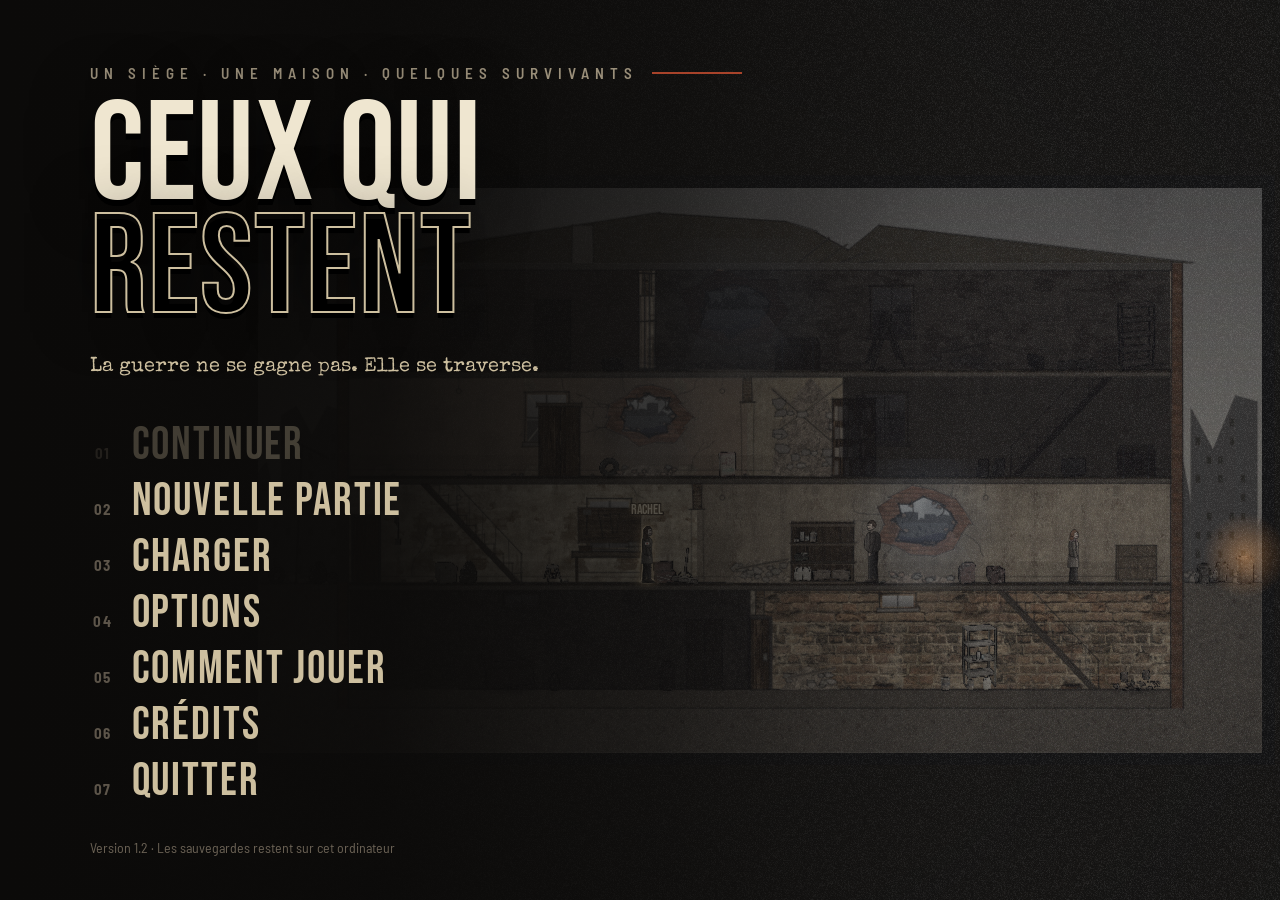
==== index.html @ bd9d1f11 "Écran « Préparer l'expédition » : sac par glisser-déposer et ce que l'on sait du lieu Après le choix" ====
<!DOCTYPE html>
<html lang="fr">
<head>
<meta charset="UTF-8">
<meta name="viewport" content="width=device-width, initial-scale=1.0">
<title>Ceux Qui Restent</title>
<link rel="icon" href="assets/icon.svg" type="image/svg+xml">
<link rel="preconnect" href="https://fonts.googleapis.com">
<link rel="preconnect" href="https://fonts.gstatic.com" crossorigin>
<link href="https://fonts.googleapis.com/css2?family=Bebas+Neue&family=Barlow+Semi+Condensed:ital,wght@0,400;0,500;0,600;0,700;1,400;1,500&family=Special+Elite&display=swap" rel="stylesheet">
<link rel="stylesheet" href="css/style.css">
</head>
<body>
<div id="app">
  <canvas id="game"></canvas>

  <!-- Interface de jeu -->
  <div id="hud" class="hidden">
    <!-- Bandeau d'état (rempli par ui.js) -->
    <div id="topbar">
      <div class="tb-day"><span class="tb-k">Jour</span><span id="tb-day">1</span></div>
      <div class="tb-clock">
        <div class="tb-time"><span id="tb-clock">06:00</span><span id="tb-phase" class="tb-k">Matin</span></div>
        <div id="tb-track"><div id="tb-fill"></div><div id="tb-sun"></div></div>
      </div>
      <div class="tb-speed" id="tb-speed"></div>
      <div class="tb-weather"><span id="tb-wico"></span><div><span id="tb-weather">—</span><span id="tb-season" class="tb-k">—</span></div></div>
      <div class="tb-temps">
        <div class="tb-temp" title="Température extérieure"><span class="tb-k">Dehors</span><span id="tb-out">—</span></div>
        <div class="tb-temp" title="Température dans le refuge"><span class="tb-k">Refuge</span><span id="tb-in">—</span></div>
      </div>
    </div>

    <div id="cards"></div>

    <div id="rightbar">
      <button id="btn-stock" class="rb" data-key="I"><span class="rb-ico"></span><span class="rb-l">Réserve</span></button>
      <button id="btn-log" class="rb" data-key="J"><span class="rb-ico"></span><span class="rb-l">Journal</span></button>
      <button id="btn-menu" class="rb" data-key="Échap"><span class="rb-ico"></span><span class="rb-l">Menu</span></button>
      <button id="btn-place" class="rb hidden"><span class="rb-ico"></span><span class="rb-l">À installer <b id="place-count">0</b></span></button>
    </div>

    <div id="door-alert" class="hidden"></div>
    <div id="placing-hint" class="hidden"></div>
    <div id="toasts"></div>
    <div id="ctxmenu" class="hidden"></div>
    <div id="tooltip" class="hidden"></div>
  </div>
  <!-- Fenêtres modales -->
  <div id="modal-layer" class="hidden"></div>

  <!-- Menu principal -->
  <div id="menu-screen" class="hidden"></div>

  <!-- Transition / fondu -->
  <div id="fader"></div>
</div>

<!-- Noyau -->
<script src="js/core/util.js"></script>
<!-- Données -->
<script src="js/data/items.js"></script>
<script src="js/data/buildings.js"></script>
<script src="js/data/survivors.js"></script>
<script src="js/data/locations.js"></script>
<script src="js/data/events.js"></script>
<script src="js/data/stories.js"></script>
<script src="js/data/visitor_faces.js"></script>
<script src="js/data/shelter.js"></script>
<script src="js/data/thoughts.js"></script>
<script src="js/data/dayevents.js"></script>
<script src="js/data/maps.js"></script>
<script src="js/data/military.js"></script>
<script src="js/data/maps_ville.js"></script>
<script src="js/data/maps_extra.js"></script>
<!-- Systèmes -->
<script src="js/core/audio.js"></script>
<script src="js/core/save.js"></script>
<!-- Logique de jeu -->
<script src="js/game/state.js"></script>
<script src="js/game/nav.js"></script>
<script src="js/game/actions.js"></script>
<script src="js/game/survivors.js"></script>
<script src="js/game/mood.js"></script>
<script src="js/game/world.js"></script>
<script src="js/game/market.js"></script>
<script src="js/game/night.js"></script>
<script src="js/game/explore.js"></script>
<script src="js/game/combat.js"></script>
<!-- Rendu -->
<script src="js/render/sketch.js"></script>
<script src="js/render/textures.js"></script>
<script src="js/render/props.js"></script>
<script src="js/render/objects.js"></script>
<script src="js/render/figure.js"></script>
<script src="js/render/itemart.js"></script>
<script src="js/render/portrait.js"></script>
<script src="js/render/renderer.js"></script>
<!-- Interface -->
<script src="js/ui/icons.js"></script>
<script src="js/ui/ui.js"></script>
<script src="js/ui/panels.js"></script>
<script src="js/ui/trade.js"></script>
<script src="js/ui/loot.js"></script>
<script src="js/ui/pack.js"></script>
<script src="js/ui/citymap.js"></script>
<script src="js/ui/nightui.js"></script>
<script src="js/ui/menus.js"></script>
<!-- Démarrage -->
<script src="js/main.js"></script>
</body>
</html>
---- css/style.css ----
/* =========================================================
   CEUX QUI RESTENT — interface
   Direction artistique : « dossier de survie »
   - HUD : bandeaux charbon, chiffres en typo d'affiche (Bebas Neue)
   - Fenêtres : papier vieilli, ruban adhésif, tampons, notes tapées
   - Texte d'interface lisible : Barlow Semi Condensed
   ========================================================= */
:root {
  --bg: #0e0d0b;
  --char: #161411;
  --char-2: #1e1b17;
  --char-3: #29251f;
  --char-4: #34302a;
  --line: #3f3931;
  --line-2: #5a5247;
  --bone: #efe6d0;
  --bone-2: #cdbf9f;
  --muted: #9a8f7a;
  --paper: #e6dcc4;
  --paper-2: #d6c9ab;
  --paper-3: #c2b28f;
  --ink: #1c1914;
  --ink-2: #463e32;
  --ink-3: #6e6352;
  --rust: #a8432a;
  --rust-2: #d0683f;
  --amber: #dba84c;
  --moss: #93a56c;
  --frost: #a3bddb;
  --f-display: 'Bebas Neue', 'Oswald', Impact, sans-serif;
  --f-ui: 'Barlow Semi Condensed', 'Arial Narrow', sans-serif;
  --f-note: 'Special Elite', 'Courier New', monospace;
  --paper-tex: url("data:image/svg+xml;utf8,<svg xmlns='http://www.w3.org/2000/svg' width='240' height='240'><filter id='n'><feTurbulence type='fractalNoise' baseFrequency='.8' numOctaves='3' stitchTiles='stitch'/><feColorMatrix values='0 0 0 0 .32  0 0 0 0 .25  0 0 0 0 .15  0 0 0 .28 0'/></filter><rect width='100%' height='100%' filter='url(%23n)'/></svg>");
  --char-tex: url("data:image/svg+xml;utf8,<svg xmlns='http://www.w3.org/2000/svg' width='240' height='240'><filter id='n'><feTurbulence type='fractalNoise' baseFrequency='.9' numOctaves='2' stitchTiles='stitch'/><feColorMatrix values='0 0 0 0 .9  0 0 0 0 .85  0 0 0 0 .75  0 0 0 .05 0'/></filter><rect width='100%' height='100%' filter='url(%23n)'/></svg>");
  --shadow: 0 10px 30px rgba(0, 0, 0, .55), 0 2px 6px rgba(0, 0, 0, .5);
}

* { box-sizing: border-box; }
html, body { margin: 0; height: 100%; background: var(--bg); overflow: hidden; }
body { font-family: var(--f-ui); color: var(--bone); font-size: 17px; line-height: 1.35; user-select: none; -webkit-user-select: none; }
button { font-family: inherit; color: inherit; }
.hidden { display: none !important; }
.ico { width: 1em; height: 1em; display: inline-block; vertical-align: -0.14em; flex: none; }

#app { position: fixed; inset: 0; }
#game { position: absolute; inset: 0; display: block; }
#game.pointer { cursor: pointer; }
#game.placing { cursor: copy; }

/* Surfaces réutilisables */
.char-surface { background: var(--char-tex), linear-gradient(180deg, #1d1a16f2, #141210f2); }
.paper-surface {
  background: var(--paper-tex), radial-gradient(ellipse at 15% 0%, #f1e8d3 0%, transparent 55%), radial-gradient(ellipse at 100% 100%, #bfae8a66 0%, transparent 55%), var(--paper);
  color: var(--ink);
}

/* =========================================================
   BANDEAU D'ÉTAT (haut)
   ========================================================= */
#topbar {
  position: absolute; top: 0; left: 50%; transform: translateX(-50%); z-index: 10;
  display: flex; align-items: stretch; height: 70px;
  background: var(--char-tex), linear-gradient(180deg, #1b1915f7, #121110f5);
  border: 1px solid var(--line); border-top: 0;
  box-shadow: var(--shadow);
  clip-path: polygon(0 0, 100% 0, calc(100% - 14px) 100%, 14px 100%);
  padding: 0 24px;
}
#topbar > div { display: flex; align-items: center; gap: 10px; padding: 0 18px; position: relative; }
#topbar > div + div::before { content: ''; position: absolute; left: 0; top: 16px; bottom: 16px; width: 1px; background: linear-gradient(transparent, var(--line-2), transparent); }
.tb-k { font-size: 12px; text-transform: uppercase; letter-spacing: .18em; color: var(--muted); font-weight: 600; }
.tb-day { flex-direction: column; justify-content: center; gap: 0 !important; }
.tb-day .tb-k { line-height: 1; }
#tb-day { font-family: var(--f-display); font-size: 44px; line-height: .9; color: var(--bone); }
.tb-clock { flex-direction: column; justify-content: center; align-items: stretch !important; gap: 5px !important; min-width: 190px; }
.tb-time { display: flex; align-items: baseline; justify-content: space-between; gap: 10px; }
#tb-clock { font-family: var(--f-display); font-size: 36px; line-height: .9; letter-spacing: .03em; }
#tb-track { position: relative; height: 6px; background: linear-gradient(90deg, #3b3a44 0%, #7d6a4a 12%, #a59a78 50%, #8a5c3c 86%, #2c2a36 100%); border-radius: 1px; }
#tb-fill { position: absolute; left: 0; top: 0; bottom: 0; background: rgba(10, 9, 8, .55); right: auto; }
#tb-sun { position: absolute; top: 50%; width: 12px; height: 12px; margin: -6px 0 0 -6px; border-radius: 50%; background: var(--amber); box-shadow: 0 0 10px var(--amber); }
.tb-speed { gap: 4px !important; }
.tb-speed button {
  width: 40px; height: 38px; display: grid; place-items: center; font-size: 20px;
  background: transparent; border: 1px solid transparent; color: var(--muted); cursor: pointer; transition: all .12s;
}
.tb-speed button:hover { color: var(--bone); border-color: var(--line-2); }
.tb-speed button.on { color: var(--ink); background: var(--bone); border-color: var(--bone); }
.tb-weather #tb-wico { font-size: 32px; color: var(--bone-2); display: grid; }
.tb-weather > div { display: flex; flex-direction: column; }
#tb-weather { font-size: 19px; font-weight: 600; line-height: 1.1; white-space: nowrap; }
.tb-temps { gap: 22px !important; }
.tb-temp { display: flex; flex-direction: column; }
.tb-temp span:last-child { font-family: var(--f-display); font-size: 30px; line-height: .95; }
.cold { color: var(--frost) !important; }
.freezing { color: #7fa6e0 !important; text-shadow: 0 0 12px #7fa6e066; }
.warm { color: var(--amber) !important; }

/* =========================================================
   DOSSIERS DES SURVIVANTS (gauche)
   ========================================================= */
#cards { position: absolute; top: 14px; left: 14px; display: flex; flex-direction: column; gap: 10px; z-index: 10; width: 336px; padding: 10px 20px 10px 0; margin-top: -10px; max-height: calc(100vh - 28px); overflow-y: auto; scrollbar-width: none; }
#cards::-webkit-scrollbar { display: none; }
.card {
  position: relative; display: grid; grid-template-columns: 70px 1fr; gap: 0 12px; padding: 11px 12px 10px 11px;
  background: var(--char-tex), linear-gradient(180deg, #1d1a16f4, #151311f4);
  border: 1px solid var(--line); border-left: 4px solid var(--line-2);
  box-shadow: var(--shadow); cursor: pointer; transition: transform .16s, border-color .16s, background .16s;
}
.card:hover { border-left-color: var(--bone-2); transform: translateX(3px); }
.card.sel {
  background: var(--paper-tex), linear-gradient(180deg, #ece2cb, #d9ccad); color: var(--ink);
  border-color: #b8a887; border-left-color: var(--rust); transform: translateX(10px) rotate(-.4deg);
}
.card.sel::before {
  content: ''; position: absolute; top: -9px; left: 40%; width: 70px; height: 20px;
  background: rgba(233, 224, 197, .75); transform: rotate(-4deg); box-shadow: 0 1px 3px #0004;
}
.card.dead { opacity: .5; filter: grayscale(1); cursor: default; }
.card.away { opacity: .62; }
.card.broken { border-left-color: var(--rust-2); animation: brokenPulse 2.4s infinite; }
@keyframes brokenPulse { 50% { box-shadow: var(--shadow), 0 0 0 1px var(--rust-2), 0 0 24px #d0683f55; } }
.card-pf { grid-row: 1; width: 70px; height: 84px; border: 3px solid #d9ceb4; background: #2a2621; box-shadow: 0 2px 6px #0008; transform: rotate(-2deg); overflow: hidden; }
.card.sel .card-pf { border-color: #fbf6e8; }
.card-pf canvas { width: 64px; height: 78px; display: block; }
.card-head { display: flex; align-items: baseline; justify-content: space-between; gap: 8px; min-width: 0; }
.card-name { font-family: var(--f-display); font-size: 29px; line-height: .95; letter-spacing: .03em; white-space: nowrap; }
.card-job { font-size: 12.5px; color: var(--muted); font-style: italic; white-space: nowrap; overflow: hidden; text-overflow: ellipsis; }
.card.sel .card-job { color: var(--ink-3); }
.meters { display: grid; grid-template-columns: 1fr 1fr; gap: 5px 12px; margin: 6px 0 2px; }
.meter { display: flex; align-items: center; gap: 6px; font-size: 16px; color: var(--bone-2); }
.card.sel .meter { color: var(--ink-2); }
.meter b { flex: 1; height: 9px; background: #3a352e; position: relative; overflow: hidden; }
.card.sel .meter b { background: #b9aa88; }
.meter b span { position: absolute; left: 0; top: 0; bottom: 0; background: var(--bone-2); transition: width .4s; }
.card.sel .meter b span { background: var(--ink-2); }
.meter.warn { color: var(--amber); } .meter.warn b span { background: var(--amber) !important; }
.meter.crit { color: var(--rust-2); } .meter.crit b span { background: var(--rust-2) !important; }
.card.sel .meter.warn { color: #8a5a10; } .card.sel .meter.crit { color: var(--rust); }
.tags { grid-column: 1 / -1; display: flex; flex-wrap: wrap; gap: 4px; margin-top: 7px; }
.tags:empty { display: none; }
.tag { font-size: 13px; font-weight: 600; padding: 1px 7px; border: 1px solid #564f45; color: var(--bone-2); letter-spacing: .01em; }
.tag.l2 { border-color: var(--amber); color: var(--amber); }
.tag.l3 { border-color: var(--rust-2); color: #fff; background: var(--rust); }
.tag.l0 { border-color: var(--moss); color: #b5c78f; }
.tag.good { background: rgba(95,122,62,.18); }
.card.sel .tag.good { color: #3f5a2a; border-color: #6d8a4c; }
.thrive-note { margin: 6px 0 0; font: 13px var(--f-ui); color: #5f7a3e; }
.card.sel .tag { color: var(--ink-2); border-color: #8a7d65; }
.card.sel .tag.l2 { color: #7a4d08; border-color: #a8761e; background: #e9c67a55; }
.card.sel .tag.l3 { color: #fff; background: var(--rust); border-color: var(--rust); }
.card-foot { grid-column: 1 / -1; display: flex; align-items: center; gap: 6px; margin-top: 8px; }
.card-act { flex: 1; font-size: 14px; font-style: italic; color: var(--bone-2); white-space: nowrap; overflow: hidden; text-overflow: ellipsis; }
.card.sel .card-act { color: var(--ink-2); }
.card-btn {
  display: inline-flex; align-items: center; gap: 5px; font-size: 13.5px; font-weight: 600; padding: 3px 9px;
  background: transparent; border: 1px solid #5a5247; color: var(--bone-2); cursor: pointer; transition: all .12s;
}
.card-btn .ico { font-size: 15px; }
.card-btn:hover { background: var(--bone); color: var(--ink); border-color: var(--bone); }
.card.sel .card-btn { border-color: #8a7d65; color: var(--ink); }
.card.sel .card-btn:hover { background: var(--ink); color: var(--paper); }

/* =========================================================
   BOUTONS DE DROITE
   ========================================================= */
#rightbar { position: absolute; right: 14px; top: 14px; display: flex; flex-direction: column; gap: 8px; z-index: 10; }
.rb {
  position: relative; width: 74px; height: 70px; display: flex; flex-direction: column; align-items: center; justify-content: center; gap: 4px;
  background: var(--char-tex), linear-gradient(180deg, #1d1a16f4, #141210f4); border: 1px solid var(--line);
  cursor: pointer; box-shadow: var(--shadow); transition: all .14s;
}
.rb:hover { border-color: var(--bone-2); transform: translateX(-3px); }
.rb .rb-ico { font-size: 28px; color: var(--bone-2); display: grid; }
.rb:hover .rb-ico { color: var(--bone); }
.rb .rb-l { font-size: 12px; font-weight: 700; text-transform: uppercase; letter-spacing: .12em; color: var(--muted); text-align: center; line-height: 1.05; }
.rb::after { content: attr(data-key); position: absolute; top: 3px; right: 4px; font-size: 10px; color: #6e6556; font-weight: 700; }
#btn-place { border-color: var(--amber); animation: pulse 1.6s infinite; height: auto; padding: 8px 4px; }
#btn-place .rb-ico, #btn-place .rb-l { color: var(--amber); }
#btn-place b { display: block; font-family: var(--f-display); font-size: 24px; font-weight: normal; letter-spacing: 0; }
@keyframes pulse { 50% { box-shadow: var(--shadow), 0 0 24px #dba84c66; } }

#door-alert {
  position: absolute; left: 50%; top: 84px; transform: translateX(-50%); z-index: 9; cursor: pointer;
  display: flex; align-items: center; gap: 12px; padding: 10px 22px 10px 16px;
  background: var(--char-tex), linear-gradient(90deg, #7d2c1c, #a8432a); color: #fff3e0; border: 1px solid #e0875f;
  box-shadow: var(--shadow), 0 0 30px #a8432a66; animation: knock 2.2s infinite;
}
#door-alert .ico { font-size: 30px; }
#door-alert b { font-family: var(--f-display); font-size: 26px; font-weight: normal; letter-spacing: .04em; display: block; line-height: 1; }
#door-alert span { font-size: 14px; opacity: .85; }
@keyframes knock { 0%, 100% { transform: translateX(-50%); } 4% { transform: translateX(-52%) rotate(-1deg); } 8% { transform: translateX(-48%) rotate(1deg); } 12% { transform: translateX(-50%); } }
#placing-hint {
  position: absolute; left: 50%; bottom: 30px; transform: translateX(-50%); z-index: 9; padding: 12px 22px;
  background: #141210f2; border: 1px solid var(--amber); color: var(--amber); font-size: 18px; box-shadow: var(--shadow);
}
#placing-hint b { color: var(--bone); }
#dusk-btn { position: absolute; right: 104px; bottom: 26px; z-index: 11; font-size: 22px !important; padding: 14px 26px !important; }

/* =========================================================
   NOTIFICATIONS
   ========================================================= */
#toasts { position: absolute; left: 50%; bottom: 24px; transform: translateX(-50%); display: flex; flex-direction: column-reverse; gap: 8px; z-index: 12; align-items: center; pointer-events: none; }
.toast {
  display: flex; align-items: center; gap: 12px; max-width: 700px; padding: 10px 18px 10px 14px; font-size: 17px;
  background: var(--char-tex), linear-gradient(180deg, #1f1c18f5, #161412f5); border: 1px solid var(--line); border-left: 4px solid var(--bone-2);
  box-shadow: var(--shadow); animation: toastIn .3s cubic-bezier(.2, .8, .3, 1); transition: opacity .5s, transform .5s;
}
.toast .ico { font-size: 22px; color: var(--bone-2); }
.toast.warn { border-left-color: var(--amber); } .toast.warn .ico { color: var(--amber); }
.toast.alert { border-left-color: var(--rust-2); background: var(--char-tex), linear-gradient(180deg, #3a1d14f5, #22130ef5); } .toast.alert .ico { color: var(--rust-2); }
.toast.done { border-left-color: var(--moss); } .toast.done .ico { color: var(--moss); }
.toast.out { opacity: 0; transform: translateY(10px); }
@keyframes toastIn { from { opacity: 0; transform: translateY(14px) scale(.98); } }
.float-moral { position: absolute; font-family: var(--f-display); font-size: 30px; letter-spacing: .05em; z-index: 13; pointer-events: none; animation: floatUp 2.2s ease-out forwards; text-shadow: 0 2px 6px #000; }
@keyframes floatUp { to { opacity: 0; transform: translateY(-60px); } }

/* =========================================================
   MENU CONTEXTUEL (note de papier)
   ========================================================= */
#ctxmenu {
  position: absolute; z-index: 20; width: 340px; padding: 16px 0 8px;
  background: var(--paper-tex), repeating-linear-gradient(0deg, transparent 0 27px, #7a6a4d22 27px 28px), linear-gradient(180deg, #ece2cb, #dccfb1);
  color: var(--ink); box-shadow: 0 16px 40px #000c, 0 0 0 1px #0005; transform: rotate(-.5deg); animation: noteIn .18s ease-out;
}
@keyframes noteIn { from { opacity: 0; transform: translateY(6px) rotate(-1.5deg); } }
#ctxmenu::before { content: ''; position: absolute; top: -10px; left: 50%; width: 80px; height: 22px; margin-left: -40px; background: rgba(236, 226, 200, .78); transform: rotate(-3deg); box-shadow: 0 1px 3px #0004; }
.cm-title { font-family: var(--f-display); font-size: 30px; line-height: 1; letter-spacing: .03em; padding: 0 18px 4px; }
.cm-desc { font-size: 15px; padding: 0 18px 10px; color: var(--ink-2); line-height: 1.4; border-bottom: 2px solid var(--ink); margin-bottom: 4px; }
.cm-hint { font-family: var(--f-note); font-size: 14px; padding: 8px 18px 2px; color: var(--rust); }
.cm-hint.who { color: var(--ink-3); }
.cm-item { display: flex; gap: 10px; align-items: flex-start; width: 100%; text-align: left; background: none; border: 0; padding: 8px 18px; cursor: pointer; color: var(--ink); transition: background .1s; }
.cm-item .ico { font-size: 22px; margin-top: 1px; color: var(--ink-2); }
.cm-item > div { flex: 1; min-width: 0; }
.cm-item:hover:not(:disabled) { background: var(--ink); color: var(--paper); }
.cm-item:hover:not(:disabled) .ico, .cm-item:hover:not(:disabled) .cm-sub, .cm-item:hover:not(:disabled) .cm-sub span { color: var(--paper-2); }
.cm-item:disabled { opacity: .5; cursor: not-allowed; }
.cm-label { font-weight: 700; font-size: 17px; line-height: 1.2; }
.cm-sub { font-size: 14px; margin-top: 2px; color: var(--ink-3); }
.cm-sub .ok { color: #3c5a24; font-weight: 600; }
.cm-sub .ko { color: var(--rust); font-weight: 700; }
.cm-sub .dur { color: var(--ink-3); }
.cm-reason { font-size: 13px; color: var(--rust); font-style: italic; }

#tooltip {
  position: absolute; z-index: 30; pointer-events: none; width: 330px; padding: 12px 14px;
  background: var(--char-tex), #11100ef7; border: 1px solid var(--line-2); box-shadow: var(--shadow); font-size: 15px; line-height: 1.4;
}
#tooltip h4 { margin: 0; font-family: var(--f-display); font-weight: normal; font-size: 26px; letter-spacing: .03em; }
#tooltip .tt-sub { color: var(--muted); font-size: 13.5px; margin-bottom: 6px; }
#tooltip .tt-quote { font-family: var(--f-note); color: var(--bone-2); margin: 8px 0; font-size: 14.5px; }
#tooltip .tt-traits { display: flex; flex-wrap: wrap; gap: 4px; }
#tooltip .tt-hint { color: var(--muted); font-size: 13px; margin-top: 8px; }

/* =========================================================
   FENÊTRES
   ========================================================= */
#modal-layer { position: absolute; inset: 0; z-index: 55; background: radial-gradient(ellipse at center, #000000a0, #000000e0); display: flex; align-items: center; justify-content: center; animation: fadeIn .22s; }
@keyframes fadeIn { from { opacity: 0; } }
.panel {
  position: relative; width: min(1040px, 94vw); max-height: 92vh; display: flex; flex-direction: column;
  background: var(--paper-tex), radial-gradient(ellipse at 12% 0%, #f3ead6 0%, transparent 50%), radial-gradient(ellipse at 100% 100%, #b9a78266 0%, transparent 55%), var(--paper);
  color: var(--ink); box-shadow: 0 30px 80px #000, 0 0 0 1px #00000055; animation: panelIn .3s cubic-bezier(.2, .8, .3, 1);
}
.panel::before { content: ''; position: absolute; top: -12px; left: 60px; width: 110px; height: 26px; background: rgba(236, 226, 200, .72); transform: rotate(-4deg); box-shadow: 0 1px 3px #0005; z-index: 2; }
.panel::after { content: ''; position: absolute; top: -10px; right: 80px; width: 90px; height: 24px; background: rgba(236, 226, 200, .6); transform: rotate(5deg); box-shadow: 0 1px 3px #0005; z-index: 2; }
.panel.small { width: min(640px, 94vw); }
.panel.wide { width: min(1240px, 96vw); }
.panel.dark { background: var(--char-tex), linear-gradient(180deg, #1c1915, #141210); color: var(--bone); border: 1px solid var(--line); }
.panel.dark::before, .panel.dark::after { display: none; }
@keyframes panelIn { from { opacity: 0; transform: translateY(20px) rotate(-.6deg) scale(.985); } }
.panel-head { display: flex; justify-content: space-between; align-items: flex-end; gap: 16px; padding: 24px 30px 14px; border-bottom: 3px double var(--ink); }
.panel.dark .panel-head { border-color: var(--line-2); }
.panel-head h2 { margin: 0; font-family: var(--f-display); font-weight: normal; font-size: 50px; line-height: .9; letter-spacing: .03em; }
.panel-head .sub { font-family: var(--f-note); font-size: 16px; color: var(--ink-2); margin-top: 6px; }
.panel.dark .panel-head .sub { color: var(--muted); }
.x-btn { flex: none; display: grid; place-items: center; width: 44px; height: 44px; background: none; border: 2px solid currentColor; cursor: pointer; font-size: 22px; transition: all .12s; }
.x-btn:hover { background: var(--ink); color: var(--paper); }
.panel.dark .x-btn:hover { background: var(--bone); color: var(--ink); }
.panel-body { padding: 20px 30px 24px; overflow-y: auto; }
.panel-foot { padding: 16px 30px 22px; border-top: 1px dashed var(--ink-3); display: flex; gap: 12px; justify-content: flex-end; align-items: center; flex-wrap: wrap; }
.panel.dark .panel-foot { border-color: var(--line); }
.panel-body p { line-height: 1.55; margin: 0 0 12px; }
.panel-body::-webkit-scrollbar { width: 10px; }
.panel-body::-webkit-scrollbar-thumb { background: #00000033; }
.panel.dark .panel-body::-webkit-scrollbar-thumb { background: #ffffff22; }

.stamp {
  display: inline-block; font-family: var(--f-display); font-size: 26px; letter-spacing: .08em; line-height: 1; padding: 6px 12px 3px;
  color: var(--rust); border: 3px solid var(--rust); transform: rotate(-6deg); opacity: .85; mix-blend-mode: multiply;
}
.panel.dark .stamp { mix-blend-mode: normal; }

.btn {
  display: inline-flex; align-items: center; gap: 8px; background: var(--ink); color: var(--paper); border: 2px solid var(--ink);
  padding: 11px 24px 10px; cursor: pointer; font-family: var(--f-display); font-size: 23px; letter-spacing: .06em; line-height: 1; transition: all .12s;
}
.btn .ico { font-size: 20px; }
.btn:hover:not(:disabled) { background: var(--rust); border-color: var(--rust); color: #fff; }
.btn.ghost { background: transparent; color: var(--ink); }
.btn.ghost:hover:not(:disabled) { background: var(--ink); color: var(--paper); border-color: var(--ink); }
.btn:disabled { opacity: .4; cursor: not-allowed; }
.btn.small { font-size: 18px; padding: 7px 14px 6px; }
.panel.dark .btn { background: var(--bone); color: var(--ink); border-color: var(--bone); }
.panel.dark .btn:hover:not(:disabled) { background: var(--rust-2); border-color: var(--rust-2); color: #fff; }
.panel.dark .btn.ghost { background: transparent; color: var(--bone); border-color: var(--line-2); }
.panel.dark .btn.ghost:hover:not(:disabled) { background: var(--bone); color: var(--ink); border-color: var(--bone); }
.btn.danger { background: var(--rust); border-color: var(--rust); color: #fff; }

.tabs { display: flex; gap: 0; margin-bottom: 18px; border-bottom: 2px solid var(--ink); }
.tab { display: inline-flex; align-items: center; gap: 8px; background: transparent; border: 0; border-bottom: 4px solid transparent; padding: 8px 18px 6px; margin-bottom: -2px; cursor: pointer; font-family: var(--f-display); font-size: 22px; letter-spacing: .05em; color: var(--ink-3); }
.tab:hover { color: var(--ink); }
.tab.on { color: var(--ink); border-bottom-color: var(--rust); }

/* ---------- réserve */
.inv-cat { margin-bottom: 20px; }
.inv-cat h3 { display: flex; align-items: center; gap: 10px; font-family: var(--f-display); font-weight: normal; font-size: 26px; letter-spacing: .05em; margin: 0 0 10px; }
.inv-cat h3 .ico { font-size: 26px; color: var(--rust); }
.inv-cat h3 small { font-family: var(--f-ui); font-size: 14px; color: var(--ink-3); letter-spacing: 0; }
.inv-grid { display: grid; grid-template-columns: repeat(auto-fill, minmax(190px, 1fr)); gap: 8px; }
.inv-item { position: relative; display: flex; align-items: center; gap: 12px; padding: 10px 12px; background: #fffaf01f; border: 1px solid #a8987a; box-shadow: 0 1px 0 #fff6 inset; }
.inv-item:hover { background: #fffaf04a; }
.inv-ico { width: 40px; height: 40px; display: grid; place-items: center; background: var(--ink); color: var(--paper); font-size: 20px; flex: none; clip-path: polygon(8% 0, 100% 4%, 94% 100%, 0 94%); }
.inv-name { font-size: 16px; font-weight: 600; flex: 1; line-height: 1.15; }
.inv-qty { font-family: var(--f-display); font-size: 34px; line-height: .8; }
.empty-note { font-family: var(--f-note); font-size: 17px; color: var(--ink-3); }

/* ---------- établi */
.who-line { display: flex; align-items: center; gap: 12px; font-size: 16px; margin-bottom: 16px; padding: 10px 14px; background: #00000010; border-left: 4px solid var(--ink); }
.who-line select { font-family: var(--f-ui); font-size: 17px; font-weight: 600; padding: 6px 10px; background: var(--paper-2); border: 2px solid var(--ink); color: var(--ink); }
.recipes { display: grid; grid-template-columns: repeat(auto-fill, minmax(290px, 1fr)); gap: 12px; }
.recipe { position: relative; display: flex; flex-direction: column; gap: 6px; padding: 14px 16px 12px; background: #fffaf024; border: 1px solid #a8987a; }
.recipe:hover { background: #fffaf050; }
.recipe.locked { opacity: .5; }
.recipe h4 { margin: 0; font-family: var(--f-display); font-weight: normal; font-size: 27px; letter-spacing: .03em; line-height: 1; }
.recipe h4 small { font-family: var(--f-ui); font-size: 13px; color: var(--ink-3); letter-spacing: 0; }
.recipe .rdesc { font-size: 14.5px; color: var(--ink-2); line-height: 1.35; }
.recipe .rcost { display: flex; flex-wrap: wrap; gap: 5px; margin-top: 2px; }
.chip { font-size: 14px; font-weight: 600; padding: 2px 8px; border: 1px solid #8e7f63; background: #ffffff30; }
.chip.ok { border-color: #5d7a3c; color: #34501d; }
.chip.ko { border-color: var(--rust); color: var(--rust); background: #a8432a14; }
.recipe .rfoot { display: flex; justify-content: space-between; align-items: center; margin-top: auto; padding-top: 8px; }
.recipe .rtime { display: inline-flex; align-items: center; gap: 5px; font-size: 15px; color: var(--ink-3); font-weight: 600; }

/* ---------- journal */
.log-day { font-family: var(--f-display); font-size: 30px; letter-spacing: .04em; margin: 18px 0 6px; padding-bottom: 2px; border-bottom: 1px solid var(--ink-3); }
.log-day:first-child { margin-top: 0; }
.log-entry { font-family: var(--f-note); font-size: 15.5px; padding: 4px 0 4px 14px; border-left: 3px solid #a8987a; margin-bottom: 4px; line-height: 1.45; }
.log-entry.death { border-color: var(--rust); color: var(--rust); }
.log-entry.good { border-color: #6f8a4c; }
.log-entry.bad { border-color: var(--amber); }
.log-entry.radio { font-style: italic; }
.log-entry .t { font-family: var(--f-ui); color: var(--ink-3); font-size: 13px; font-weight: 700; margin-right: 8px; }

/* ---------- dialogues / visiteurs */
.dialog-text { font-size: 18px; line-height: 1.55; }
.dialog-text i { color: var(--ink-3); }
.panel.dark .dialog-text i { color: var(--muted); }
.quote { font-family: var(--f-note); font-size: 18px; line-height: 1.6; padding: 14px 18px; background: #00000010; border-left: 4px solid var(--ink); margin: 0 0 12px; }
.panel.dark .quote { background: #ffffff08; border-color: var(--bone-2); }
.choices { display: flex; flex-direction: column; gap: 8px; margin-top: 18px; }
.choice { display: flex; align-items: center; gap: 14px; text-align: left; background: #fffaf022; border: 2px solid var(--ink); padding: 12px 18px; cursor: pointer; font-size: 18px; font-weight: 600; color: var(--ink); transition: all .12s; }
.choice .n { font-family: var(--f-display); font-size: 26px; width: 26px; color: var(--rust); font-weight: normal; }
.choice small { display: block; font-size: 14px; font-weight: 500; opacity: .8; }
.choice:hover:not(:disabled) { background: var(--ink); color: var(--paper); transform: translateX(4px); }
.choice:disabled { opacity: .45; cursor: not-allowed; }
.radio-text { font-family: var(--f-note); font-size: 20px; line-height: 1.6; }

/* ---------- troc */
.trade { display: grid; grid-template-columns: 1fr 220px 1fr; gap: 18px; }
.trade-col h3 { display: flex; align-items: center; gap: 8px; font-family: var(--f-display); font-weight: normal; font-size: 26px; letter-spacing: .04em; margin: 0 0 8px; }
.trade-list { border: 2px solid var(--ink); height: 360px; overflow-y: auto; background: #fffaf01c; }
.trade-row { display: flex; align-items: center; gap: 10px; padding: 7px 10px; cursor: pointer; font-size: 16px; font-weight: 600; border-bottom: 1px dotted #9a8a6c; }
.trade-row:hover { background: var(--ink); color: var(--paper); }
.trade-row .inv-ico { width: 28px; height: 28px; font-size: 14px; }
.trade-row .n { flex: 1; }
.trade-row .v { color: var(--ink-3); font-size: 13px; width: 42px; text-align: right; }
.trade-row:hover .v { color: var(--paper-3); }
.trade-row .q { font-family: var(--f-display); font-size: 22px; font-weight: normal; width: 34px; text-align: right; }
.trade-mid { display: flex; flex-direction: column; gap: 10px; justify-content: center; text-align: center; }
.trade-mid .lab { font-size: 13px; text-transform: uppercase; letter-spacing: .14em; font-weight: 700; color: var(--ink-3); }
.balance { height: 12px; background: #b1a283; position: relative; border: 1px solid var(--ink); }
.balance span { position: absolute; top: 0; bottom: 0; left: 50%; }
.trade-offer { border: 2px dashed #8e7f63; min-height: 80px; max-height: 130px; overflow-y: auto; font-size: 14px; padding: 4px; background: #ffffff18; }
.trade-offer .trade-row { padding: 3px 8px; font-size: 14.5px; }
.trade-verdict { font-family: var(--f-display); font-size: 32px; line-height: 1; letter-spacing: .03em; }
.trade-say { font-family: var(--f-note); font-size: 16px; color: var(--ink-2); }

/* ---------- nuit */
.night-grid { display: grid; grid-template-columns: repeat(auto-fill, minmax(270px, 1fr)); gap: 12px; }
.night-card { display: grid; grid-template-columns: 62px 1fr; gap: 0 12px; padding: 12px; background: #211e1a; border: 1px solid var(--line); }
.night-card .card-pf { grid-row: 1 / span 2; width: 62px; height: 74px; }
.night-card .card-pf canvas { width: 56px; height: 68px; }
.night-card h4 { margin: 0; font-family: var(--f-display); font-weight: normal; font-size: 28px; letter-spacing: .03em; line-height: 1; }
.night-card .ns { font-size: 14px; color: var(--muted); line-height: 1.3; margin-top: 2px; }
.roles { grid-column: 1 / -1; display: grid; grid-template-columns: repeat(2, 1fr); gap: 6px; margin-top: 12px; }
.role { display: flex; align-items: center; gap: 6px; background: transparent; border: 1px solid #4d4840; color: var(--muted); padding: 6px 8px; cursor: pointer; font-size: 12.5px; font-weight: 700; text-transform: uppercase; letter-spacing: .06em; line-height: 1.1; text-align: left; transition: all .12s; }
.role.on.r-bed { background: #d9c9a0; border-color: #d9c9a0; }
.role .ico { font-size: 20px; flex: none; }
.role:hover:not(:disabled) { border-color: var(--bone-2); color: var(--bone); }
.role.on { background: var(--bone); color: var(--ink); border-color: var(--bone); }
.role.on.r-scav { background: var(--amber); border-color: var(--amber); }
.role.on.r-guard { background: #b9c7d6; border-color: #b9c7d6; }
.role:disabled { opacity: .25; cursor: not-allowed; }
.scav-box { margin-top: 18px; border: 1px solid var(--amber); padding: 16px 18px; background: #1b1814; }
.scav-box h3 { display: flex; align-items: center; gap: 10px; margin: 0 0 12px; font-family: var(--f-display); font-weight: normal; font-size: 30px; letter-spacing: .04em; color: var(--amber); }
.loc-list { display: grid; grid-template-columns: repeat(auto-fill, minmax(250px, 1fr)); gap: 8px; max-height: 290px; overflow-y: auto; }
.loc { position: relative; text-align: left; border: 1px solid #3f3a33; background: #221f1b; padding: 10px 12px; cursor: pointer; color: var(--bone); transition: all .12s; }
.loc:hover { border-color: var(--line-2); background: #2a2621; }
.loc.on { border-color: var(--amber); background: #33291a; box-shadow: inset 4px 0 0 var(--amber); }
.loc b { display: block; font-family: var(--f-display); font-weight: normal; font-size: 23px; letter-spacing: .03em; line-height: 1.05; }
.loc small { display: block; font-size: 13.5px; color: var(--muted); margin-top: 2px; }
.pips { display: inline-flex; gap: 3px; vertical-align: 1px; margin-right: 6px; }
.pips i { width: 9px; height: 9px; border: 1px solid currentColor; display: block; transform: rotate(45deg); }
.pips i.on { background: currentColor; }
.danger0 { color: #b5c78f; } .danger1 { color: var(--amber); } .danger2 { color: #e8895f; } .danger3 { color: #ff5c3a; }
/* Lieux : photos d'archive (assets/locations) */
.loc.has-photo { padding-left: 96px; min-height: 72px; }
.loc-thumb {
  position: absolute; left: 6px; top: 6px; bottom: 6px; width: 80px;
  background: #15130f center / cover no-repeat;
  box-shadow: inset 0 0 0 1px rgba(0,0,0,.6), 0 1px 3px rgba(0,0,0,.5);
  filter: grayscale(.3) brightness(.85);
}
.loc.on .loc-thumb { filter: none; box-shadow: 0 0 0 1px var(--amber); }
.loc-photo {
  position: relative; margin-top: 12px; height: 210px;
  background: #15130f center / cover no-repeat;
  border: 1px solid #3f3a33; box-shadow: 0 6px 18px rgba(0,0,0,.45);
}
.loc-photo::after { content: ''; position: absolute; inset: 0; background: linear-gradient(180deg, rgba(0,0,0,0) 35%, rgba(12,10,8,.88) 100%); }
.loc-photo-cap { position: absolute; left: 16px; right: 16px; bottom: 12px; z-index: 1; }
.loc-photo-cap b { display: block; font-family: var(--f-display); font-weight: normal; font-size: 30px; letter-spacing: .04em; color: var(--bone); line-height: 1; }
.loc-photo-cap p { margin: 6px 0 0; font-family: var(--f-note); font-size: 15px; line-height: 1.45; color: var(--bone-2); }
.loc-photo.sm { height: 120px; margin: 4px 0 10px; }
.loc-photo.sm span { position: absolute; left: 12px; bottom: 8px; z-index: 1; font-family: var(--f-display); font-size: 24px; letter-spacing: .04em; color: var(--bone); }
.loc-desc {font-family: var(--f-note); font-size: 15px; color: var(--bone-2); margin: 12px 0 0; line-height: 1.5; }
.opt-row { display: flex; gap: 22px; flex-wrap: wrap; margin-top: 14px; align-items: flex-start; }
.opt-group { display: flex; flex-direction: column; gap: 6px; }
.opt-group > span { font-size: 12.5px; text-transform: uppercase; letter-spacing: .14em; color: var(--muted); font-weight: 700; }
.seg { display: flex; flex-wrap: wrap; }
.seg button { background: transparent; border: 1px solid #4d4840; color: var(--bone-2); padding: 7px 13px; cursor: pointer; font-size: 15px; font-weight: 600; margin-right: -1px; }
.seg button:hover { color: var(--bone); }
.seg button.on { background: var(--bone); color: var(--ink); border-color: var(--bone); position: relative; }
.equip { display: flex; flex-wrap: wrap; gap: 6px; max-width: 560px; }
.equip button { background: transparent; border: 1px solid #4d4840; color: var(--bone-2); padding: 6px 12px; cursor: pointer; font-size: 15px; font-weight: 600; }
.equip button.on { background: var(--amber); color: var(--ink); border-color: var(--amber); }
.night-info { display: grid; grid-template-columns: repeat(auto-fit, minmax(230px, 1fr)); gap: 10px; margin-top: 16px; }
.ni { display: flex; align-items: center; gap: 12px; padding: 10px 12px; background: #1b1814; border: 1px solid var(--line); font-size: 15px; color: var(--bone-2); }
.ni .ico { font-size: 28px; color: var(--muted); }
.ni b { display: block; font-family: var(--f-display); font-weight: normal; font-size: 24px; color: var(--bone); letter-spacing: .03em; line-height: 1; }
.ni.bad { border-color: #7a3a26; } .ni.bad .ico, .ni.bad b { color: var(--rust-2); }
.ni.warn .ico, .ni.warn b { color: var(--amber); }
.nwarn { grid-column: 1 / -1; font-size: 14px; color: #ec9570; margin-top: 6px; font-weight: 600; }
.night-hint { font-size: 15px; color: var(--amber); margin-top: 12px; }

/* ---------- rapport du matin */
.report-date { display: flex; align-items: center; gap: 16px; font-family: var(--f-note); font-size: 17px; color: var(--ink-2); margin-bottom: 8px; }
.report-date .ico { font-size: 28px; }
.rep-sec h3 { display: flex; align-items: center; gap: 10px; font-family: var(--f-display); font-weight: normal; font-size: 28px; letter-spacing: .05em; margin: 18px 0 8px; }
.rep-sec h3 .ico { color: var(--rust); font-size: 26px; }
.rep-line { font-family: var(--f-note); font-size: 17px; line-height: 1.5; padding: 5px 0 5px 16px; border-left: 3px solid #a8987a; margin-bottom: 6px; }
.rep-line.good { border-color: #6f8a4c; }
.rep-line.bad { border-color: var(--amber); }
.rep-line.death { border-color: var(--rust); color: var(--rust); }
.rep-surv { display: grid; grid-template-columns: repeat(auto-fill, minmax(220px, 1fr)); gap: 10px; }
.rep-surv > div { display: grid; grid-template-columns: 52px 1fr; gap: 10px; align-items: center; padding: 8px 10px; background: #fffaf01c; border: 1px solid #a8987a; font-size: 14.5px; }
.rep-surv .card-pf { width: 52px; height: 62px; grid-row: auto; }
.rep-surv .card-pf canvas { width: 46px; height: 56px; }
.rep-surv b { font-family: var(--f-display); font-weight: normal; font-size: 24px; display: block; line-height: 1; }

/* ---------- sauvegardes */
.slots { display: flex; flex-direction: column; gap: 10px; }
.slot { display: flex; align-items: center; gap: 16px; padding: 14px 16px; background: #1f1c18; border: 1px solid var(--line); }
.slot:hover { border-color: var(--line-2); }
.slot-num { font-family: var(--f-display); font-size: 46px; line-height: .8; color: var(--muted); width: 50px; text-align: center; }
.slot-info { flex: 1; }
.slot-info b { display: block; font-family: var(--f-display); font-weight: normal; font-size: 26px; letter-spacing: .03em; line-height: 1.05; }
.slot-info small { display: block; font-size: 14.5px; color: var(--muted); }
.slot .btn { font-size: 19px; padding: 8px 16px 7px; }
.save-note { font-size: 14.5px; color: var(--muted); margin-top: 14px; line-height: 1.45; }

/* ---------- options */
.opt-line { display: flex; align-items: center; gap: 16px; margin-bottom: 16px; }
.opt-line label { width: 210px; font-size: 17px; font-weight: 600; }
.opt-line input[type=range] { flex: 1; accent-color: var(--rust-2); height: 22px; }
.opt-line input[type=checkbox] { width: 22px; height: 22px; accent-color: var(--rust-2); }
.opt-line output { font-family: var(--f-display); font-size: 22px; width: 50px; text-align: right; }

/* ---------- aide */
.help-grid { display: grid; grid-template-columns: 1fr 1fr; gap: 10px 32px; font-size: 16px; line-height: 1.5; }
.help-grid h3 { grid-column: 1 / -1; display: flex; align-items: center; gap: 10px; font-family: var(--f-display); font-weight: normal; margin: 16px 0 2px; font-size: 30px; letter-spacing: .04em; color: var(--bone); }
.help-grid h3 .ico { color: var(--rust-2); }
.help-grid b { color: var(--bone); }
kbd { font-family: var(--f-ui); font-weight: 700; border: 1px solid currentColor; border-bottom-width: 3px; padding: 0 7px; font-size: 14px; }

/* =========================================================
   MENU PRINCIPAL
   ========================================================= */
#menu-screen { position: absolute; inset: 0; z-index: 50; display: grid; grid-template-columns: minmax(560px, 44%) 1fr; background: linear-gradient(90deg, #0b0a09 0%, #0b0a09f0 30%, #0b0a09a8 52%, #0b0a0930 75%, transparent); }
.menu-inner { padding: 7vh 0 5vh 7vw; display: flex; flex-direction: column; animation: menuIn .9s ease-out; }
@keyframes menuIn { from { opacity: 0; transform: translateX(-24px); } }
.menu-kicker { white-space: nowrap; display: flex; align-items: center; gap: 14px; font-size: 15px; text-transform: uppercase; letter-spacing: .4em; color: var(--muted); font-weight: 600; }
.menu-kicker::after { content: ''; flex: 0 0 90px; height: 2px; background: var(--rust); }
.menu-title { font-family: var(--f-display); font-weight: normal; font-size: clamp(90px, 11vw, 176px); line-height: .8; margin: 18px 0 0; letter-spacing: .01em; color: var(--bone); text-shadow: 0 6px 0 #000, 0 0 60px #00000080; }
.menu-title em { display: block; font-style: normal; color: transparent; -webkit-text-stroke: 2px var(--bone-2); }
.menu-tag { font-family: var(--f-note); color: var(--bone-2); margin: 26px 0 38px; font-size: 20px; max-width: 460px; line-height: 1.4; }
.menu-btns { display: flex; flex-direction: column; gap: 2px; align-items: flex-start; }
.mbtn {
  display: flex; align-items: baseline; gap: 16px; background: none; border: 0; padding: 4px 0; cursor: pointer;
  font-family: var(--f-display); font-size: 46px; line-height: 1; letter-spacing: .04em; color: var(--bone-2); position: relative; transition: color .15s, transform .2s;
}
.mbtn .num { font-family: var(--f-ui); font-size: 15px; font-weight: 700; color: #5d554a; letter-spacing: .1em; width: 26px; transition: color .15s; }
.mbtn::after { content: ''; position: absolute; left: 42px; right: 100%; bottom: 8px; height: 5px; background: var(--rust); transition: right .25s cubic-bezier(.2, .8, .3, 1); z-index: -1; }
.mbtn:hover:not(:disabled) { color: #fff; transform: translateX(10px); }
.mbtn:hover:not(:disabled) .num { color: var(--rust-2); }
.mbtn:hover:not(:disabled)::after { right: -8px; }
.mbtn:disabled { opacity: .28; cursor: default; }
.mbtn small { font-family: var(--f-ui); font-size: 15px; color: var(--muted); letter-spacing: .02em; }
.menu-foot { margin-top: auto; padding-top: 30px; font-size: 14px; color: #6b6255; }
.menu-side { align-self: end; justify-self: end; margin: 0 5vw 7vh 0; animation: menuIn 1.2s ease-out; }
.menu-save { width: 360px; padding: 20px 22px 18px; transform: rotate(1.5deg); position: relative; box-shadow: var(--shadow); cursor: pointer; transition: transform .2s; }
.menu-save:hover { transform: rotate(0deg) translateY(-4px); }
.menu-save::before { content: ''; position: absolute; top: -12px; left: 38%; width: 90px; height: 24px; background: rgba(236, 226, 200, .75); transform: rotate(-3deg); box-shadow: 0 1px 3px #0005; }
.menu-save .k { font-size: 12.5px; text-transform: uppercase; letter-spacing: .2em; font-weight: 700; color: var(--ink-3); }
.menu-save h3 { margin: 4px 0 2px; font-family: var(--f-display); font-weight: normal; font-size: 44px; line-height: .9; }
.menu-save p { margin: 0; font-family: var(--f-note); font-size: 15px; color: var(--ink-2); }
.menu-save .stamp { position: absolute; right: 16px; top: 18px; font-size: 22px; }

/* ---------- nouvelle partie / dossiers */
.group { display: grid; grid-template-columns: repeat(3, 1fr); gap: 18px; }
.dossier { position: relative; padding: 18px 18px 16px; background: #fffaf028; border: 1px solid #a8987a; box-shadow: 0 2px 0 #fff5 inset, 0 6px 16px #0002; animation: dossIn .5s both; }
.dossier:nth-child(2) { animation-delay: .08s; } .dossier:nth-child(3) { animation-delay: .16s; }
@keyframes dossIn { from { opacity: 0; transform: translateY(18px) rotate(-1deg); } }
.dossier .photo { float: right; margin: -6px -6px 10px 14px; width: 118px; height: 142px; border: 6px solid #fbf6ea; box-shadow: 0 4px 12px #0005; transform: rotate(3deg); background: #2a2621; position: relative; }
.dossier .photo canvas { width: 106px; height: 130px; display: block; }
.dossier .photo::before { content: ''; position: absolute; top: -14px; left: 40px; width: 14px; height: 34px; border: 3px solid #8b8f93; border-radius: 8px; z-index: 2; }
.dossier .k { font-size: 12px; text-transform: uppercase; letter-spacing: .2em; font-weight: 700; color: var(--ink-3); }
.dossier h4 { margin: 2px 0 0; font-family: var(--f-display); font-weight: normal; font-size: 40px; line-height: .9; letter-spacing: .02em; }
.dossier .job { font-size: 16px; font-weight: 600; color: var(--ink-2); margin: 4px 0 10px; }
.dossier p { clear: both; font-family: var(--f-note); font-size: 15px; line-height: 1.5; color: var(--ink-2); margin: 0 0 12px; }
.traits { display: flex; flex-wrap: wrap; gap: 6px; }
.trait { display: inline-flex; align-items: center; gap: 6px; font-size: 14.5px; font-weight: 700; padding: 4px 10px; background: var(--ink); color: var(--paper); }
.trait .ico { font-size: 16px; color: var(--amber); }
.panel.dark .trait { background: var(--char-4); color: var(--bone); }

/* ---------- fiche biographique */
.bio-grid { display: grid; grid-template-columns: 250px 1fr; gap: 32px; }
.bio-photo { position: relative; width: 230px; height: 270px; border: 9px solid #fbf6ea; background: #2a2621; box-shadow: 0 8px 20px #0006; transform: rotate(-2deg); margin: 6px 0 22px 6px; }
.bio-photo canvas { width: 212px; height: 252px; display: block; }
.bio-photo::before { content: ''; position: absolute; top: -18px; left: 90px; width: 18px; height: 44px; border: 3px solid #8b8f93; border-radius: 10px; z-index: 2; }
.bio-photo .stamp { position: absolute; bottom: -10px; right: -18px; background: #e6dcc4cc; }
.bio-gauge { display: grid; grid-template-columns: 26px 88px 1fr 34px; align-items: center; gap: 8px; font-size: 15px; font-weight: 600; margin-bottom: 8px; color: var(--ink-2); }
.bio-gauge .ico { font-size: 22px; }
.bio-gauge b { height: 9px; background: #b5a684; position: relative; display: block; border: 1px solid #0003; }
.bio-gauge i { position: absolute; left: 0; top: 0; bottom: 0; background: var(--ink-2); }
.bio-gauge i.warn { background: #b07a1c; }
.bio-gauge i.crit { background: var(--rust); }
.bio-gauge em { font-family: var(--f-display); font-style: normal; font-size: 20px; text-align: right; }
.bio-right .k { font-size: 12.5px; text-transform: uppercase; letter-spacing: .2em; font-weight: 700; color: var(--ink-3); }
.bio-name { font-family: var(--f-display); font-size: 64px; line-height: .85; letter-spacing: .02em; margin: 2px 0 6px; }
.bio-job { font-size: 18px; font-weight: 600; color: var(--ink-2); margin-bottom: 14px; }
.bio-text { font-family: var(--f-note); font-size: 17px; line-height: 1.6; color: var(--ink-2); margin: 0 0 16px; }
.bio-mood { display: flex; flex-wrap: wrap; align-items: center; gap: 6px; font-size: 16px; margin-bottom: 8px; }
.bio-mood .tag { color: var(--ink-2); border-color: #8a7d65; }
.bio-mood .tag.l2 { color: #7a4d08; border-color: #a8761e; }
.bio-mood .tag.l3 { color: #fff; background: var(--rust); border-color: var(--rust); }
.bio-right h3 { display: flex; align-items: center; gap: 10px; font-family: var(--f-display); font-weight: normal; font-size: 28px; letter-spacing: .05em; margin: 20px 0 8px; }
.bio-right h3 .ico { color: var(--rust); }
.bio-trait { font-size: 16px; margin-bottom: 6px; line-height: 1.4; }
.bio-trait b { font-weight: 700; }
.thoughts { max-height: 300px; overflow-y: auto; padding: 4px 18px 4px 22px; background: repeating-linear-gradient(0deg, transparent 0 29px, #6d8bb244 29px 30px), #f6efdd; border: 1px solid #a8987a; box-shadow: inset 30px 0 0 -28px #c0504055; }
.th { font-family: var(--f-note); font-size: 16px; line-height: 30px; }
.th span { font-family: var(--f-ui); font-size: 12px; font-weight: 700; color: var(--ink-3); text-transform: uppercase; letter-spacing: .12em; margin-right: 10px; }

/* ---------- fin de partie */
.ending { text-align: center; }
.ending h1 { font-family: var(--f-display); font-weight: normal; font-size: 76px; line-height: .9; margin: 10px 0 14px; letter-spacing: .02em; }
.ending .lead { font-family: var(--f-note); font-size: 19px; line-height: 1.6; max-width: 760px; margin: 0 auto 10px; }
.ending .epi { text-align: left; margin-top: 22px; display: grid; gap: 12px; }
.ending .epi > div { display: grid; grid-template-columns: 62px 1fr; gap: 14px; align-items: start; font-family: var(--f-note); font-size: 16px; line-height: 1.55; }
.ending .epi b { font-family: var(--f-display); font-weight: normal; font-size: 26px; letter-spacing: .03em; display: block; }
.ending .stats { display: flex; flex-wrap: wrap; justify-content: center; gap: 10px; margin-top: 20px; }
.ending .stats div { padding: 8px 14px; border: 1px solid var(--line); font-size: 14px; color: var(--muted); }
.ending .stats b { display: block; font-family: var(--f-display); font-weight: normal; font-size: 30px; color: var(--bone); }

#fader { position: absolute; inset: 0; background: #000; opacity: 0; pointer-events: none; z-index: 60; transition: opacity .85s ease-in-out; }
#fader.on { opacity: 1; pointer-events: all; }
.night-title { position: absolute; inset: 0; z-index: 61; display: flex; align-items: center; justify-content: center; flex-direction: column; color: var(--bone); pointer-events: none; animation: fadeIn 1.2s; }
.night-title .ico { font-size: 56px; color: var(--bone-2); margin-bottom: 10px; }
.night-title h1 { font-family: var(--f-display); font-weight: normal; font-size: 110px; line-height: .9; margin: 0; letter-spacing: .04em; }
.night-title p { font-family: var(--f-note); color: var(--muted); font-size: 20px; }
.night-title { transition: opacity .8s; }
.night-title.out { opacity: 0; }

@media (max-width: 1280px) {
  #topbar > div { padding: 0 12px; }
  .tb-clock { min-width: 150px; }
  .tb-weather > div { display: none; }
}
@media (max-width: 1100px) {
  #cards { width: 270px; }
  .card-name { font-size: 25px; }
  .trade { grid-template-columns: 1fr; }
  .group { grid-template-columns: 1fr; }
  .bio-grid { grid-template-columns: 1fr; }
  #menu-screen { grid-template-columns: 1fr; }
  .menu-side { display: none; }
  .tb-temps .tb-k { display: none; }
}

/* Compléments */
.who-line .ico { font-size: 24px; }
.who-line span { font-weight: 700; }
.rtime .ico, .rcost small { font-size: 16px; }
.slot-num .ico { font-size: 34px; }
.panel.dark .menu-btns .mbtn { font-size: 40px; }
.menu-save.paper-surface { color: var(--ink); }
.panel-head .stamp { margin-left: auto; margin-bottom: 4px; }
.card-body { min-width: 0; }.death-row { display: grid; grid-template-columns: 96px 1fr; gap: 18px; align-items: center; }

/* ---------- illustrations d'objets */
.item-art { display: block; image-rendering: auto; }
.inv-art {
  flex: none; display: grid; place-items: center; width: 62px; height: 62px;
  background: radial-gradient(circle at 50% 45%, #3a352e, #1c1a16 75%); border: 1px solid #0006;
  box-shadow: inset 0 0 0 2px #ffffff10, 0 2px 4px #0004; clip-path: polygon(3% 0, 100% 2%, 97% 100%, 0 97%);
}
.inv-art.sm { width: 36px; height: 36px; }
.inv-item { gap: 14px; padding: 8px 12px 8px 8px; }
.inv-grid { grid-template-columns: repeat(auto-fill, minmax(215px, 1fr)); }
.inv-name { font-size: 17px; }
.inv-qty { font-size: 40px; }
.recipe-top { display: flex; align-items: center; gap: 12px; }
.recipe-ico { font-size: 34px; color: var(--bone-2); display: grid; }
.chip { display: inline-flex; align-items: center; gap: 4px; padding: 1px 8px 1px 2px; }
.chip .item-art { width: 22px; height: 22px; filter: drop-shadow(0 0 1px #0008); }
.cm-art { flex: none; width: 40px; height: 40px; display: grid; place-items: center; background: #1f1c18; clip-path: polygon(4% 0, 100% 3%, 96% 100%, 0 96%); }
.cm-item:hover:not(:disabled) .cm-art { background: #3a342c; }
.equip button { display: inline-flex; align-items: center; gap: 6px; padding: 3px 12px 3px 4px; }
.equip button .item-art { background: #14120f; }
.trade-row .inv-art.sm { width: 34px; height: 34px; }
.inv-art.bld { background: radial-gradient(circle at 50% 40%, #a39c8d, #6f695e 80%); }

.event-head { display: flex; align-items: center; gap: 12px; margin-bottom: 10px; font-family: var(--f-note); font-size: 15px; color: var(--ink-3); }
.event-head .ico { font-size: 40px; color: var(--rust); }
.panel.dark .event-head { color: var(--muted); }

/* ============================================================
   Fouille : transfert par glisser-déposer
   ============================================================ */
.loot-panel { width: min(1040px, 94vw); }
.loot-wrap { display: grid; grid-template-columns: 1fr 64px 1fr; gap: 10px; align-items: stretch; }
.loot-side { background: #25221d; border: 1px solid #14120f; box-shadow: inset 0 0 0 1px #3a352d, 0 4px 14px rgba(0,0,0,.35); padding: 12px; transition: box-shadow .12s, background .12s; }
.loot-side.drop { background: #2f2a22; box-shadow: inset 0 0 0 2px var(--amber), 0 4px 14px rgba(0,0,0,.35); }
.loot-title { display: flex; flex-direction: column; margin-bottom: 10px; color: var(--bone); }
.loot-title .tb-k { font-size: 11px; letter-spacing: .14em; text-transform: uppercase; color: #a89c84; }
.loot-title b { font-family: var(--f-display); font-weight: normal; font-size: 26px; letter-spacing: .04em; line-height: 1; }
.loot-grid { position: relative; display: grid; grid-template-columns: repeat(4, 1fr); gap: 6px; max-height: 330px; overflow-y: auto; overscroll-behavior: contain; }
.loot-slot { position: relative; aspect-ratio: 1; background: radial-gradient(circle at 50% 40%, #3b362e, #1b1915 75%); border: 1px solid #0f0e0c; box-shadow: inset 0 0 0 1px #4a443a; display: flex; align-items: center; justify-content: center; cursor: grab; user-select: none; transition: transform .08s, box-shadow .12s; }
.loot-slot:hover { box-shadow: inset 0 0 0 1px var(--amber), 0 0 10px rgba(219,168,76,.35); transform: translateY(-1px); }
.loot-slot:active { cursor: grabbing; }
.loot-slot.dragging { opacity: .35; }
.loot-slot img { width: 70%; height: auto; pointer-events: none; filter: drop-shadow(0 2px 2px rgba(0,0,0,.6)); }
.loot-slot .q { position: absolute; right: 4px; bottom: 2px; font-family: var(--f-display); font-size: 20px; color: var(--bone); text-shadow: 0 1px 2px #000, 0 0 4px #000; }
.loot-slot .nm { position: absolute; left: 4px; top: 3px; right: 4px; font-size: 10.5px; line-height: 1.1; color: #b8ad95; white-space: nowrap; overflow: hidden; text-overflow: ellipsis; pointer-events: none; }
.loot-slot.empty { cursor: default; background: #1d1b17; box-shadow: inset 0 0 0 1px #2e2a24; }
.loot-slot.empty:hover { transform: none; box-shadow: inset 0 0 0 1px #2e2a24; }
.loot-slot.full-stack .q { color: var(--amber); }
.loot-slot.over { box-shadow: inset 0 0 0 2px #b5543f; background: radial-gradient(circle at 50% 40%, #4a2a22, #1b1510 75%); }
.loot-side.stock .loot-slot .q { font-size: 16px; }
.loot-empty { position: absolute; inset: 0; display: flex; align-items: center; justify-content: center; font-family: var(--f-display); font-size: 30px; letter-spacing: .12em; color: #5d564a; pointer-events: none; z-index: 1; }
.loot-mid { display: flex; flex-direction: column; align-items: center; justify-content: center; gap: 6px; color: var(--ink-3); font-size: 12px; text-transform: uppercase; letter-spacing: .12em; }
.loot-mid svg { width: 34px; height: 34px; }
.loot-hint { margin: 10px 0 0; font-size: 13px; color: var(--ink-3); text-align: center; }
@media (max-width: 760px) { .loot-wrap { grid-template-columns: 1fr; } .loot-mid { flex-direction: row; } }

/* ============================================================
   Barres de défilement dans le style du jeu (toute l'interface)
   ============================================================ */
* { scrollbar-width: thin; scrollbar-color: #8f846d rgba(0,0,0,.18); }
::-webkit-scrollbar { width: 9px; height: 9px; }
::-webkit-scrollbar-track { background: rgba(0,0,0,.16); border-radius: 0; box-shadow: inset 0 0 0 1px rgba(0,0,0,.25); }
::-webkit-scrollbar-thumb { background: linear-gradient(90deg, #a79b82, #8a7f68); border: 2px solid transparent; background-clip: padding-box; border-radius: 0; }
::-webkit-scrollbar-thumb:hover { background: linear-gradient(90deg, #dba84c, #b88a3a); background-clip: padding-box; }
::-webkit-scrollbar-button { display: none; width: 0; height: 0; }
::-webkit-scrollbar-corner { background: transparent; }
/* Grilles de fouille : fond sombre, curseur ambré, espace réservé pour ne pas recouvrir les cases */
.loot-grid { scrollbar-color: #6e6350 #15130f; padding-right: 6px; }
.loot-grid::-webkit-scrollbar-track { background: #15130f; box-shadow: inset 0 0 0 1px #2e2a24; }
.loot-grid::-webkit-scrollbar-thumb { background: linear-gradient(90deg, #7b705c, #5f5647); background-clip: padding-box; }
.loot-grid::-webkit-scrollbar-thumb:hover { background: var(--amber); background-clip: padding-box; }

/* ============================================================
   Exploration de nuit
   ============================================================ */
#explore-hud { position: absolute; top: 74px; left: 50%; transform: translateX(-50%); z-index: 12; display: flex; align-items: center; gap: 18px;
  padding: 8px 10px 8px 18px; background: rgba(16,15,13,.88); border: 1px solid #3a352d; box-shadow: 0 6px 20px rgba(0,0,0,.5), inset 0 0 0 1px rgba(255,255,255,.03); color: var(--bone); }
#explore-hud .tb-k { display: block; font-size: 10.5px; letter-spacing: .16em; text-transform: uppercase; color: #9d917a; }
#explore-hud .xh-loc b { font-family: var(--f-display); font-weight: normal; font-size: 26px; letter-spacing: .04em; line-height: 1; }
#explore-hud .xh-bag { min-width: 170px; white-space: nowrap; }
#explore-hud .xh-loc b { white-space: nowrap; }
#explore-hud .xh-bag em { font-style: normal; font-family: var(--f-display); font-size: 18px; margin-left: 8px; vertical-align: middle; }
#explore-hud .bm-bar, .bag-meter .bm-bar { display: inline-block; vertical-align: middle; width: 120px; height: 8px; background: #2a2620; box-shadow: inset 0 0 0 1px #4a4336; }
#explore-hud .bm-bar i, .bag-meter .bm-bar i { display: block; height: 100%; background: linear-gradient(90deg, #b7a888, #dba84c); transition: width .2s; }
#explore-hud .xh-home { display: inline-flex; align-items: center; gap: 6px; }
#explore-hud .xh-home svg { width: 18px; height: 18px; }
#explore-hud.late { border-color: #a4472c; box-shadow: 0 0 0 1px #a4472c, 0 6px 20px rgba(0,0,0,.5); animation: xhPulse 1.4s ease-in-out infinite; }
#explore-hud .xh-mode { position: relative; display: flex; border: 1px solid #4a4336; background: #1a1714; }
#explore-hud .xh-m { display: inline-flex; align-items: center; gap: 6px; padding: 7px 12px; border: 0; background: transparent; color: #9d917a; font-family: var(--f-display); font-size: 19px; letter-spacing: .06em; cursor: pointer; }
#explore-hud .xh-m svg { width: 18px; height: 18px; }
#explore-hud .xh-m:hover { color: var(--bone); }
#explore-hud .xh-m.on { background: #3a352c; color: var(--bone); box-shadow: inset 0 -3px 0 var(--amber); }
#explore-hud .xh-m.on[data-m="combat"] { background: #4a2219; box-shadow: inset 0 -3px 0 #d0683f; color: #f3d6c8; }
#explore-hud .xh-mode kbd { position: absolute; top: -9px; right: -6px; font: 11px var(--f-ui); padding: 0 4px; background: #2a2620; border: 1px solid #4a4336; color: #9d917a; }
#explore-hud .xh-wpn { position: relative; }
#explore-hud .xh-wb { display: grid; grid-template-columns: auto auto auto; grid-template-rows: auto auto; column-gap: 8px; align-items: center; padding: 3px 12px 3px 6px; border: 1px solid #4a4336; background: #1a1714; color: var(--bone); cursor: pointer; text-align: left; min-width: 128px; }
#explore-hud .xh-wb:hover { border-color: var(--amber); }
#explore-hud .xh-wb > img, #explore-hud .xh-wb > .xh-fist { grid-row: 1 / 3; }
#explore-hud .xh-wb .tb-k { grid-column: 2; line-height: 1; }
#explore-hud .xh-wb b { grid-column: 2; font-family: var(--f-display); font-size: 19px; letter-spacing: .05em; font-weight: normal; line-height: 1; text-transform: capitalize; }
#explore-hud .xh-wb em { grid-column: 3; grid-row: 1 / 3; font-style: normal; font: 12px var(--f-ui); color: #d9a386; white-space: nowrap; }
#explore-hud .xh-wpn kbd { position: absolute; top: -9px; right: -6px; font: 11px var(--f-ui); padding: 0 4px; background: #2a2620; border: 1px solid #4a4336; color: #9d917a; }
#explore-hud.combat .xh-wb { border-color: #b5543f; background: #2a1712; }
.xh-fist { display: inline-flex; width: 30px; height: 30px; align-items: center; justify-content: center; color: #cfc3a8; }
.xh-fist svg { width: 24px; height: 24px; }
#explore-hud .xh-wl { position: absolute; top: calc(100% + 6px); left: 0; z-index: 30; min-width: 220px; background: #1d1a16; border: 1px solid #5a5140; box-shadow: 0 8px 22px rgba(0,0,0,.55); padding: 4px; }
#explore-hud .xh-wt { font: 11px var(--f-ui); letter-spacing: .12em; text-transform: uppercase; color: #8a8170; padding: 4px 6px 6px; }
#explore-hud .xh-wl button { display: grid; grid-template-columns: 30px 1fr auto; gap: 8px; align-items: center; width: 100%; padding: 4px 6px; border: 0; background: transparent; color: var(--bone); cursor: pointer; text-align: left; }
#explore-hud .xh-wl button span { font-family: var(--f-display); font-size: 18px; letter-spacing: .05em; text-transform: capitalize; }
#explore-hud .xh-wl button small { font: 12px var(--f-ui); color: #9d917a; }
#explore-hud .xh-wl button:hover { background: #3a352c; }
#explore-hud .xh-wl button.on { background: #3a352c; box-shadow: inset 3px 0 0 var(--amber); }
#explore-hud .xh-wl button.off { opacity: .5; }
#explore-hud.combat { border-color: #7a2e20; }
#explore-hud.danger .xh-m[data-m="combat"] { animation: xhDanger .8s ease-in-out infinite; }
@keyframes xhDanger { 50% { background: #7a2e20; color: #fff1e6; } }
canvas#game.aim { cursor: crosshair; }
@keyframes xhPulse { 50% { box-shadow: 0 0 18px rgba(164,71,44,.6), 0 6px 20px rgba(0,0,0,.5); } }
body.exploring #btn-place, body.exploring #door-alert, body.exploring #dusk-btn { display: none !important; }
.bag-meter { display: flex; align-items: center; gap: 8px; margin: -4px 0 10px; color: #b8ad95; font-size: 12px; text-transform: uppercase; letter-spacing: .12em; }
.bag-meter b { font-family: var(--f-display); font-weight: normal; font-size: 18px; color: var(--bone); letter-spacing: .04em; }
.bag-meter .bm-bar { flex: 1; }
.bag-meter.heavy .bm-bar i { background: #a4472c; }
.bag-meter.full { animation: bagFull .45s; }
@keyframes bagFull { 20%, 60% { transform: translateX(-4px); } 40%, 80% { transform: translateX(4px); } }
.loc-play { display: inline-block; margin: 2px 0 1px; padding: 1px 6px; font-size: 11px; letter-spacing: .12em; text-transform: uppercase; color: #1b1814; background: var(--amber); }
.loc-note { display: flex; gap: 10px; align-items: center; margin: 10px 0 4px; padding: 10px 12px; background: rgba(219,168,76,.08); border-left: 3px solid var(--amber); color: var(--bone-2); font-size: 14.5px; }
.loc-note svg { width: 22px; height: 22px; flex: none; color: var(--amber); }
.loc-note.warn { background: rgba(168,67,42,.12); border-left-color: #b5543f; }
.loc-note.warn svg { color: #d0735a; }
.trade-wants { display: flex; align-items: center; gap: 8px; margin: 0 0 10px; font-size: 14px; color: var(--ink-2); }
.trade-wants svg { width: 18px; height: 18px; color: #b0822c; }
.inv-item.hot { box-shadow: inset 0 0 0 2px rgba(164,71,44,.65); }
.inv-item.hot .inv-name::after { content: ' ★'; color: #a4472c; }
.trade-wants.market { background: rgba(164,71,44,.1); border-left: 3px solid #a4472c; padding: 6px 10px; color: var(--ink); }
.trade-wants.market svg { color: #a4472c; }
.trade-row.rare .n em.rare { font-style: normal; font-size: 10.5px; letter-spacing: .1em; text-transform: uppercase; color: #a4472c; margin-left: 4px; }
.trade-row.rare .v { color: #a4472c; font-weight: 600; }
.trade-row.liked .n em { font-style: normal; font-size: 10.5px; letter-spacing: .1em; text-transform: uppercase; color: #b0822c; margin-left: 4px; }
.trade-say.bad { color: #a4472c; }

/* ---------- Fiche d'expédition (rapport du matin) ---------- */
.exp { margin: 6px 0 12px; border: 1px solid #a8987a; background: #fffaf01c; box-shadow: 0 2px 10px rgba(40,30,15,.18); }
.exp-head { position: relative; display: flex; align-items: flex-end; gap: 16px; min-height: 132px; padding: 14px 18px; background-size: cover; background-position: center; filter: none; overflow: hidden; }
.exp-head::before { content: ''; position: absolute; inset: 0; background: linear-gradient(90deg, rgba(14,12,10,.88) 0%, rgba(14,12,10,.62) 55%, rgba(14,12,10,.35) 100%); }
.exp-head > * { position: relative; z-index: 1; }
.exp-pf { width: 90px; height: 106px; flex: none; transform: rotate(-2deg); box-shadow: 0 3px 8px rgba(0,0,0,.5); }
.exp-pf canvas { width: 84px; height: 100px; }
.exp-id { display: flex; flex-direction: column; gap: 2px; color: var(--bone); flex: 1; min-width: 0; }
.exp-k { font-family: var(--f-ui); font-size: 12px; letter-spacing: .18em; text-transform: uppercase; color: var(--bone-2); }
.exp-id b { font-family: var(--f-display); font-weight: normal; font-size: 38px; letter-spacing: .04em; line-height: 1; }
.exp-who { font-family: var(--f-note); font-size: 15px; color: var(--bone-2); }
.exp-stamp { align-self: center; font-family: var(--f-display); font-size: 26px; letter-spacing: .08em; text-transform: uppercase; color: #9fb57a; border: 3px solid currentColor; padding: 2px 12px; transform: rotate(-6deg); opacity: .92; white-space: nowrap; }
.exp.hurt .exp-stamp { color: var(--amber); }
.exp.dead .exp-stamp { color: var(--rust-2); }
.exp.dead .exp-head { filter: grayscale(.6); }
.exp-stats { display: grid; grid-template-columns: repeat(auto-fit, minmax(120px, 1fr)); border-top: 1px solid #a8987a; border-bottom: 1px solid #a8987a; }
.exp-tile { display: grid; grid-template-columns: 26px 1fr; grid-template-rows: auto auto; column-gap: 8px; align-items: center; padding: 8px 12px; border-right: 1px dashed #b9aa8a; }
.exp-tile:last-child { border-right: 0; }
.exp-tile svg { grid-row: 1 / 3; width: 24px; height: 24px; color: var(--ink-3); }
.exp-tile b { font-family: var(--f-display); font-weight: normal; font-size: 26px; line-height: 1; color: var(--ink); }
.exp-tile span { font-size: 13px; color: var(--ink-3); line-height: 1.1; }
.exp-tile.bad svg, .exp-tile.bad b { color: var(--rust); }
.exp-cols { display: grid; grid-template-columns: minmax(220px, 1fr) 1.6fr; gap: 0; }
.exp-cols h4 { font-family: var(--f-display); font-weight: normal; font-size: 20px; letter-spacing: .06em; margin: 0 0 8px; color: var(--ink-2); }
.exp-loot { padding: 12px 14px; border-right: 1px solid #a8987a; }
.exp-grid { display: grid; grid-template-columns: repeat(auto-fill, minmax(66px, 1fr)); gap: 6px; }
.exp-item { position: relative; display: flex; flex-direction: column; align-items: center; padding: 6px 2px 4px; background: rgba(40,32,20,.08); border: 1px solid #b9aa8a; }
.exp-item i { position: absolute; top: 2px; right: 5px; font-style: normal; font-family: var(--f-display); font-size: 18px; color: var(--ink); }
.exp-item span { font-size: 11px; color: var(--ink-3); text-align: center; line-height: 1.05; margin-top: 2px; }
.exp-none { font-family: var(--f-note); color: var(--ink-3); margin: 4px 0; }
.exp-diary { padding: 12px 16px 10px; background: repeating-linear-gradient(transparent 0 27px, rgba(90,110,140,.18) 27px 28px); }
.exp-entry { display: grid; grid-template-columns: 46px 1fr; gap: 8px; align-items: baseline; }
.exp-entry time { font-family: var(--f-ui); font-size: 12px; color: var(--ink-3); letter-spacing: .04em; border-right: 2px solid rgba(168,67,42,.45); padding-right: 6px; text-align: right; }
.exp-entry p { margin: 0; font-family: var(--f-note); font-size: 16px; line-height: 28px; color: var(--ink); }
.exp-entry.bad p { color: #6e2c1c; }
.exp-entry.good p { color: #3d5222; }
.exp-entry.dead p { color: var(--rust); font-style: italic; }
.exp-entry.end p { font-weight: bold; }
.rep-sub { font-family: var(--f-ui); font-size: 13px; letter-spacing: .14em; text-transform: uppercase; color: var(--ink-3); margin: 10px 0 6px; }
@media (max-width: 900px) { .exp-cols { grid-template-columns: 1fr; } .exp-loot { border-right: 0; border-bottom: 1px solid #a8987a; } }
.exp.dead .exp-pf { filter: grayscale(1) brightness(.75); }
.exp.dead .exp-pf::after { content: ''; position: absolute; left: -6px; right: -6px; top: 50%; height: 3px; background: var(--rust-2); transform: rotate(-24deg); opacity: .8; }
.exp-pf { position: relative; }

/* ---------- Passer la journée ---------- */
.tb-speed .tb-skip { margin-left: 6px; border-left: 1px solid var(--line-2) !important; }
.tb-speed .tb-skip.on { color: #1b1814; background: var(--amber); border-color: var(--amber); }
.tb-speed .tb-skip:disabled { opacity: .35; cursor: default; }
#skip-banner { position: absolute; top: 78px; left: 50%; transform: translateX(-50%); z-index: 12; display: flex; align-items: center; gap: 14px; padding: 8px 12px 8px 16px; background: rgba(20,17,14,.92); border: 1px solid var(--amber); box-shadow: 0 6px 20px rgba(0,0,0,.5); color: var(--bone); }
#skip-banner.hidden { display: none; }
#skip-banner .sk-moon svg { width: 22px; height: 22px; color: var(--amber); animation: skSpin 1.2s linear infinite; }
#skip-banner .sk-t { font-family: var(--f-display); font-size: 24px; letter-spacing: .06em; }
#skip-banner .sk-stop { padding: 4px 14px; color: var(--bone); border: 1px solid var(--line-2); background: #2a2620; }
#skip-banner .sk-stop:hover { border-color: var(--amber); color: #fff; }
@keyframes skSpin { to { transform: rotate(360deg); } }
body.skipping #tb-clock { color: var(--amber); }

/* ---------- Carte de la ville (écran de nuit) ---------- */
.cm-box { margin: 4px 0 12px; }
.cm-wrap { position: relative; }
.city-map { display: block; width: 100%; height: auto; aspect-ratio: 1000 / 540; border: 1px solid #6e6352; box-shadow: 0 4px 18px rgba(0,0,0,.5); background: #d9ceb2; }
.cm-paper { fill: #d9ceb2; }
.cm-block { fill: url(#cmHatch); stroke: #6e6352; stroke-width: 1; stroke-opacity: .55; }
.cm-ruin { fill: #b8aa8a; stroke: #5a5044; stroke-width: 1.2; stroke-dasharray: 6 4; }
.cm-crater { fill: #54483a; opacity: .55; }
.cm-river { fill: #8f9a98; fill-opacity: .55; stroke: #4f5a5a; stroke-width: 1.5; }
.cm-river-t { font: italic 15px var(--f-note); fill: #3f4a4a; }
.cm-street-ink { fill: none; stroke: #4e4538; stroke-width: 17; stroke-linecap: round; opacity: .55; }
.cm-street { fill: none; stroke: #e6dcc4; stroke-width: 13; stroke-linecap: round; }
.cm-route { fill: none; stroke: #9c2f22; stroke-width: 3; stroke-dasharray: 9 7; opacity: .85; }
.cm-home path { fill: #2a241d; stroke: #1b1814; stroke-width: 2; }
.cm-home text { font: 20px var(--f-display); letter-spacing: .06em; fill: #1b1814; }
.cm-pin { cursor: pointer; }
.cm-pin .cm-dot { stroke: #1b1814; stroke-width: 2; transition: r .12s; }
.cm-pin:hover .cm-dot { stroke: #f3ead6; stroke-width: 2.5; }
.cm-pin .cm-name { font: 17px var(--f-display); letter-spacing: .04em; fill: #1b1814; paint-order: stroke; stroke: #e6dcc4; stroke-width: 4px; }
.cm-pin.on .cm-name { fill: #7a2418; }
.cm-pin .cm-ring { fill: none; stroke: #9c2f22; stroke-width: 3; stroke-dasharray: 5 4; }
.cm-pin.locked { cursor: not-allowed; opacity: .55; }
.cm-pin.locked .cm-name { fill: #5a5044; }
.cm-lock { font: 12px var(--f-note); fill: #5a5044; }
.cm-visits { fill: #1b1814; }
.cm-visits-t { font: 12px var(--f-ui); font-weight: 700; fill: #efe6d0; }
.cm-hostile { fill: #d0683f; stroke: #1b1814; stroke-width: 1.5; }
.cm-legend rect { fill: rgba(230,220,196,.9); stroke: #6e6352; }
.cm-legend text { font: 13px var(--f-ui); fill: #1b1814; }
.cm-tip { position: absolute; width: 240px; padding: 8px 10px; background: rgba(20,17,14,.95); border: 1px solid var(--amber); color: var(--bone); font-size: 13.5px; line-height: 1.35; pointer-events: none; z-index: 2; }
.cm-tip b { display: block; font-family: var(--f-display); font-weight: normal; font-size: 21px; letter-spacing: .03em; }
.cm-tip span { display: block; color: var(--bone-2); }
.cm-tip em { color: #e0826a; font-style: normal; }
.cm-tip.hidden { display: none; }

/* ---------- Visiteurs : portrait dans la fenêtre et dans l'alerte ---------- */
.visit-head { display: grid; grid-template-columns: auto 1fr; gap: 18px; align-items: start; }
.visit-head:has(> .dialog-text:only-child) { grid-template-columns: 1fr; }
.visit-face { display: flex; flex-direction: column; align-items: center; gap: 6px; }
.visit-face .card-pf { width: 126px; height: 150px; padding: 3px; background: #efe6d0; box-shadow: 0 3px 10px rgba(0,0,0,.4); transform: rotate(-2deg); }
.visit-face .card-pf canvas { width: 120px; height: 144px; display: block; }
.visit-name { font-family: var(--f-display); font-size: 19px; letter-spacing: .04em; color: var(--ink-2); text-align: center; max-width: 140px; line-height: 1.05; }
#door-alert.with-face .ico { display: none; }
#door-alert .card-pf { width: 48px; height: 56px; padding: 2px; background: #efe6d0; flex: none; }
#door-alert .card-pf canvas { width: 44px; height: 52px; display: block; }

/* ---------- Portraits des personnages rencontrés ---------- */
.cm-face-row { display: grid; grid-template-columns: auto 1fr; gap: 10px; align-items: center; margin-bottom: 4px; }
.cm-face .card-pf { width: 62px; height: 74px; padding: 2px; background: #efe6d0; box-shadow: 0 2px 6px rgba(0,0,0,.35); transform: rotate(-2deg); }
.cm-face .card-pf canvas { width: 58px; height: 70px; display: block; }
.trade-face { display: flex; align-items: center; gap: 14px; margin: 0 0 12px; }
.trade-face .card-pf { width: 76px; height: 90px; padding: 3px; background: #efe6d0; box-shadow: 0 3px 8px rgba(0,0,0,.35); transform: rotate(-2deg); flex: none; }
.trade-face .card-pf canvas { width: 70px; height: 84px; display: block; }
.trade-face b { display: block; font-family: var(--f-display); font-weight: normal; font-size: 26px; letter-spacing: .03em; line-height: 1; }
.trade-face span { font-family: var(--f-note); font-size: 15px; color: var(--ink-2); }

/* Sac du pilleur (écran de la nuit) */
.bag-pick { margin-top: 14px; border-top: 1px dashed #4d4840; padding-top: 12px; }
.bp-head { display: flex; justify-content: space-between; align-items: center; font-family: var(--f-display); font-size: 22px; letter-spacing: .05em; color: var(--bone); margin-bottom: 8px; }
.bp-head span { display: inline-flex; align-items: center; gap: 8px; }
.bp-head b { font-weight: normal; color: var(--bone-2); font-size: 20px; }
.bp-head b.ko { color: #d9866a; }
.bp-head.shake { animation: bpShake .35s; }
@keyframes bpShake { 25% { transform: translateX(-6px); } 50% { transform: translateX(5px); } 75% { transform: translateX(-3px); } }
.bp-cells { display: grid; grid-template-columns: repeat(auto-fill, 52px); gap: 6px; margin-bottom: 12px; }
.bp-cell { position: relative; width: 52px; height: 52px; border: 1px dashed #5a5346; background: rgba(0,0,0,.25); padding: 0; cursor: default; display: flex; align-items: center; justify-content: center; }
.bp-cell.full { border: 1px solid #8d8472; background: rgba(233,224,203,.08); cursor: pointer; }
.bp-cell.full:hover { border-color: #d9866a; background: rgba(217,134,106,.12); }
.bp-cell i { position: absolute; right: 3px; bottom: 1px; font-style: normal; font: 700 13px var(--f-ui); color: var(--bone); text-shadow: 0 1px 2px #000; }
.bp-res { display: flex; flex-direction: column; gap: 6px; }
.bp-cat { display: flex; flex-wrap: wrap; gap: 5px; align-items: center; }
.bp-cat small { width: 100%; font: 11px var(--f-ui); letter-spacing: .14em; text-transform: uppercase; color: #8a8170; }
.bp-item { display: inline-flex; align-items: center; gap: 6px; background: transparent; border: 1px solid #4d4840; color: var(--bone-2); padding: 2px 8px 2px 3px; cursor: pointer; font: 600 14px var(--f-ui); }
.bp-item:hover { border-color: var(--amber); color: var(--bone); }
.bp-item em { font-style: normal; color: #8a8170; font-size: 12px; }
.bp-tips { margin: 10px 0 0; font: 13px var(--f-ui); color: #8a8170; line-height: 1.45; }
.bp-tips .ko { color: #d9866a; }

/* Liste des objets à installer */
.place-menu { position: absolute; z-index: 40; width: 320px; background: #1d1a16; border: 1px solid #5a5140; box-shadow: 0 10px 28px rgba(0,0,0,.6); padding: 6px; }
.pm-title { font: 11px var(--f-ui); letter-spacing: .14em; text-transform: uppercase; color: #8a8170; padding: 4px 6px 8px; }
.pm-item { display: flex; gap: 10px; align-items: center; width: 100%; background: transparent; border: 0; border-top: 1px solid #2e2a24; padding: 6px; cursor: pointer; text-align: left; color: var(--bone); }
.pm-item:hover { background: #3a352c; }
.pm-item span { display: flex; flex-direction: column; gap: 2px; }
.pm-item b { font-family: var(--f-display); font-size: 19px; font-weight: normal; letter-spacing: .04em; }
.pm-item small { font: 12px var(--f-ui); color: #9d917a; line-height: 1.3; }
.pm-item.off { opacity: .55; }

/* Préparer l'expédition */
.panel.pack-screen { width: min(1480px, 96vw); max-width: none; }
.pack-banner { position: relative; height: 112px; margin: -4px 0 14px; background-size: cover; background-position: center 45%; display: flex; align-items: flex-end; justify-content: space-between; padding: 12px 16px; box-shadow: inset 0 0 0 1px #3a352d; }
.pack-banner::before { content: ''; position: absolute; inset: 0; background: linear-gradient(90deg, rgba(12,10,8,.92) 0%, rgba(12,10,8,.55) 45%, rgba(12,10,8,.85) 100%); }
.pack-who, .pack-loc { position: relative; display: flex; gap: 12px; align-items: flex-end; color: var(--bone); }
.pack-who > div { display: flex; flex-direction: column; gap: 2px; }
.pack-who b, .pack-loc b { font-family: var(--f-display); font-size: 28px; font-weight: normal; letter-spacing: .04em; line-height: 1; }
.pack-who span { font: 13px var(--f-ui); color: var(--bone-2); }
.pack-who i { font: italic 12px var(--f-ui); color: #9d917a; }
.pack-loc { flex-direction: column; align-items: flex-end; }
.pack-wrap { display: grid; grid-template-columns: 1.15fr auto 1fr 300px; gap: 12px; align-items: start; }
.pack-wrap .loot-grid { max-height: 420px; }
.pack-wrap .loot-side.res .loot-grid { grid-template-columns: repeat(5, 1fr); }
.loot-slot.useful { box-shadow: inset 0 0 0 1px #4a443a, 0 0 0 2px rgba(216,170,80,.55); }
.loot-slot .star { position: absolute; right: 4px; top: 2px; font-style: normal; color: #e0b458; font-size: 14px; text-shadow: 0 1px 2px #000; }
.pack-intel { background: #1f1c18; border: 1px solid #14120f; box-shadow: inset 0 0 0 1px #3a352d; padding: 12px; display: flex; flex-direction: column; gap: 8px; }
.pi { display: flex; gap: 8px; align-items: flex-start; font: 14px/1.35 var(--f-ui); color: var(--bone-2); }
.pi .ico { flex: none; width: 18px; height: 18px; margin-top: 1px; color: #9d917a; }
.pi.bad { color: #e2b3a0; } .pi.bad .ico { color: #d9866a; }
.pi.good { color: #c7d6a8; } .pi.good .ico { color: #8fae62; }
.pi-legend { font: 12px var(--f-ui); color: #8a8170; margin-top: 4px; }
.pi-legend .star { font-style: normal; color: #e0b458; }
.pack-warn { margin: 8px 0 0; display: flex; gap: 6px; align-items: center; font: 13px var(--f-ui); color: #d9866a; }
.pack-warn:empty { display: none; }
.pack-warn .ico { width: 16px; height: 16px; }
/* Résumé du sac sur l'écran de la nuit */
.bag-sum { display: flex; align-items: center; gap: 14px; margin-top: 12px; padding: 10px 12px; border: 1px dashed #4d4840; }
.bag-sum .bs-l { display: flex; align-items: center; gap: 8px; color: var(--bone); white-space: nowrap; }
.bag-sum .bs-l b { font-family: var(--f-display); font-size: 21px; font-weight: normal; letter-spacing: .04em; }
.bag-sum .bs-l em { font-style: normal; font: 13px var(--f-ui); color: #9d917a; }
.bag-sum .bs-items { flex: 1; display: flex; flex-wrap: wrap; gap: 4px; align-items: center; }
.bag-sum .bs-items span { position: relative; }
.bag-sum .bs-items i { position: absolute; right: -2px; bottom: -3px; font: 700 11px var(--f-ui); font-style: normal; color: var(--bone); text-shadow: 0 1px 2px #000; }
.bag-sum .bs-items small { font: 13px var(--f-ui); color: #8a8170; }
@media (max-width: 1100px) { .pack-wrap { grid-template-columns: 1fr 1fr; } .pack-wrap .loot-mid { display: none; } .pack-intel { grid-column: 1 / -1; } }
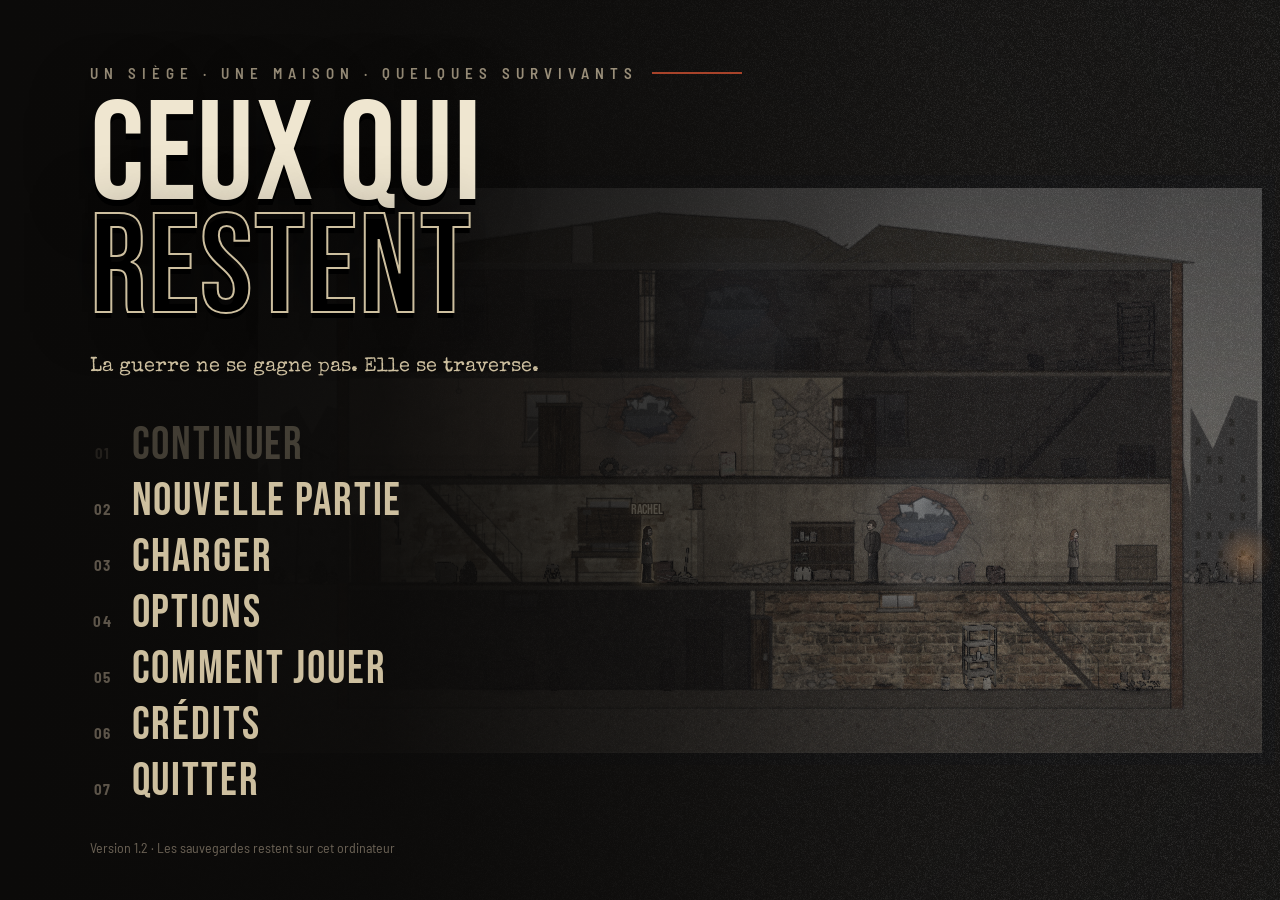
==== commit 166d29b2: "Musique d'ambiance CC0 selon le moment, aide en onglets, info-bulles thémées et conseils de première" ====
--- a/index.html
+++ b/index.html
@@ -18,16 +18,16 @@
   <div id="hud" class="hidden">
     <!-- Bandeau d'état (rempli par ui.js) -->
     <div id="topbar">
-      <div class="tb-day"><span class="tb-k">Jour</span><span id="tb-day">1</span></div>
+      <div class="tb-day" title="Jour de siège — Personne ne sait quand viendra le cessez-le-feu."><span class="tb-k">Jour</span><span id="tb-day">1</span></div>
       <div class="tb-clock">
-        <div class="tb-time"><span id="tb-clock">06:00</span><span id="tb-phase" class="tb-k">Matin</span></div>
+        <div class="tb-time" title="Heure — La journée va de 6 h à 20 h. À 20 h, on prépare la nuit."><span id="tb-clock">06:00</span><span id="tb-phase" class="tb-k">Matin</span></div>
         <div id="tb-track"><div id="tb-fill"></div><div id="tb-sun"></div></div>
       </div>
       <div class="tb-speed" id="tb-speed"></div>
-      <div class="tb-weather"><span id="tb-wico"></span><div><span id="tb-weather">—</span><span id="tb-season" class="tb-k">—</span></div></div>
+      <div class="tb-weather" title="Météo et saison — La pluie remplit le collecteur ; l'hiver apporte froid et maladie."><span id="tb-wico"></span><div><span id="tb-weather">—</span><span id="tb-season" class="tb-k">—</span></div></div>
       <div class="tb-temps">
-        <div class="tb-temp" title="Température extérieure"><span class="tb-k">Dehors</span><span id="tb-out">—</span></div>
-        <div class="tb-temp" title="Température dans le refuge"><span class="tb-k">Refuge</span><span id="tb-in">—</span></div>
+        <div class="tb-temp" title="Dehors — Température extérieure."><span class="tb-k">Dehors</span><span id="tb-out">—</span></div>
+        <div class="tb-temp" title="Refuge — Température intérieure : sous 10 °C, on tombe malade. Chauffage et trous bouchés."><span class="tb-k">Refuge</span><span id="tb-in">—</span></div>
       </div>
     </div>
 
@@ -106,6 +106,7 @@
 <script src="js/ui/citymap.js"></script>
 <script src="js/ui/nightui.js"></script>
 <script src="js/ui/menus.js"></script>
+<script src="js/ui/help.js"></script>
 <!-- Démarrage -->
 <script src="js/main.js"></script>
 </body>
--- a/css/style.css
+++ b/css/style.css
@@ -939,3 +939,41 @@
 .bag-sum .bs-items i { position: absolute; right: -2px; bottom: -3px; font: 700 11px var(--f-ui); font-style: normal; color: var(--bone); text-shadow: 0 1px 2px #000; }
 .bag-sum .bs-items small { font: 13px var(--f-ui); color: #8a8170; }
 @media (max-width: 1100px) { .pack-wrap { grid-template-columns: 1fr 1fr; } .pack-wrap .loot-mid { display: none; } .pack-intel { grid-column: 1 / -1; } }
+
+/* Biographie : ce que le survivant a vécu */
+.bio-story { display: flex; flex-direction: column; gap: 6px; max-height: 220px; overflow-y: auto; padding-right: 6px; margin-bottom: 10px; }
+.bio-story .bs { font-family: var(--f-note); font-size: 14px; line-height: 1.45; color: var(--ink-2); border-left: 2px solid #b8a98a; padding-left: 8px; }
+.bio-story .bs span { display: block; font: 700 11px var(--f-ui); letter-spacing: .12em; text-transform: uppercase; color: #8a7d65; }
+
+/* =========================================================
+   AIDE : info-bulles, conseils, manuel en onglets
+   ========================================================= */
+#tip {
+  position: fixed; z-index: 90; pointer-events: none; max-width: 320px; padding: 8px 11px;
+  background: var(--char-tex), #14120ff5; color: var(--bone, #e8dfc8); border: 1px solid var(--line-2); box-shadow: 0 8px 24px #000c;
+  font-size: 14px; line-height: 1.35; animation: fadeIn .15s;
+}
+#tip b { display: block; font-family: var(--f-display); font-weight: normal; font-size: 19px; letter-spacing: .03em; margin-bottom: 2px; }
+#tip span { color: var(--bone-2, #cfc4a8); }
+#hints { position: fixed; z-index: 50; top: 250px; right: 108px; display: flex; flex-direction: column; gap: 10px; pointer-events: none; }
+.hint {
+  position: relative; pointer-events: auto; width: min(430px, 80vw); display: flex; gap: 12px; padding: 12px 38px 12px 14px;
+  background: var(--paper-tex), var(--paper); color: var(--ink); box-shadow: 0 12px 34px #000b, 0 0 0 1px #0005;
+  transform: rotate(-.6deg); animation: hintIn .45s cubic-bezier(.2, .8, .3, 1);
+}
+.hint::before { content: ''; position: absolute; top: -9px; left: 46%; width: 80px; height: 20px; background: rgba(236, 226, 200, .75); transform: rotate(3deg); box-shadow: 0 1px 3px #0005; }
+.hint.out { opacity: 0; transform: translateY(-10px) rotate(-.6deg); transition: .3s; }
+.hint-ico { flex: 0 0 34px; height: 34px; color: var(--ink); opacity: .8; }
+.hint-ico .ico { width: 34px; height: 34px; }
+.hint-body b { display: block; font-family: var(--f-display); font-weight: normal; font-size: 24px; letter-spacing: .03em; line-height: 1; margin-bottom: 4px; }
+.hint-body p { margin: 0; font-family: var(--f-note); font-size: 15px; line-height: 1.4; }
+.hint-x { position: absolute; top: 6px; right: 8px; border: 0; background: none; font-size: 24px; line-height: 1; cursor: pointer; color: var(--ink); opacity: .6; }
+.hint-x:hover { opacity: 1; }
+#hints.over { z-index: 70; top: auto; bottom: 22px; right: 22px; }
+#hints.low { top: 250px; }
+@keyframes hintIn { from { opacity: 0; transform: translateY(-16px) rotate(-2deg); } }
+.help-tabs { display: flex; flex-wrap: wrap; gap: 6px; margin-bottom: 14px; border-bottom: 1px solid var(--line-2); padding-bottom: 10px; }
+.help-tab { display: flex; align-items: center; gap: 6px; padding: 6px 12px; background: #0000; border: 1px solid var(--line-2); color: inherit; font: inherit; font-size: 15px; cursor: pointer; opacity: .7; }
+.help-tab .ico { width: 18px; height: 18px; }
+.help-tab:hover { opacity: 1; }
+.help-tab.on { opacity: 1; background: #ffffff14; border-color: currentColor; }
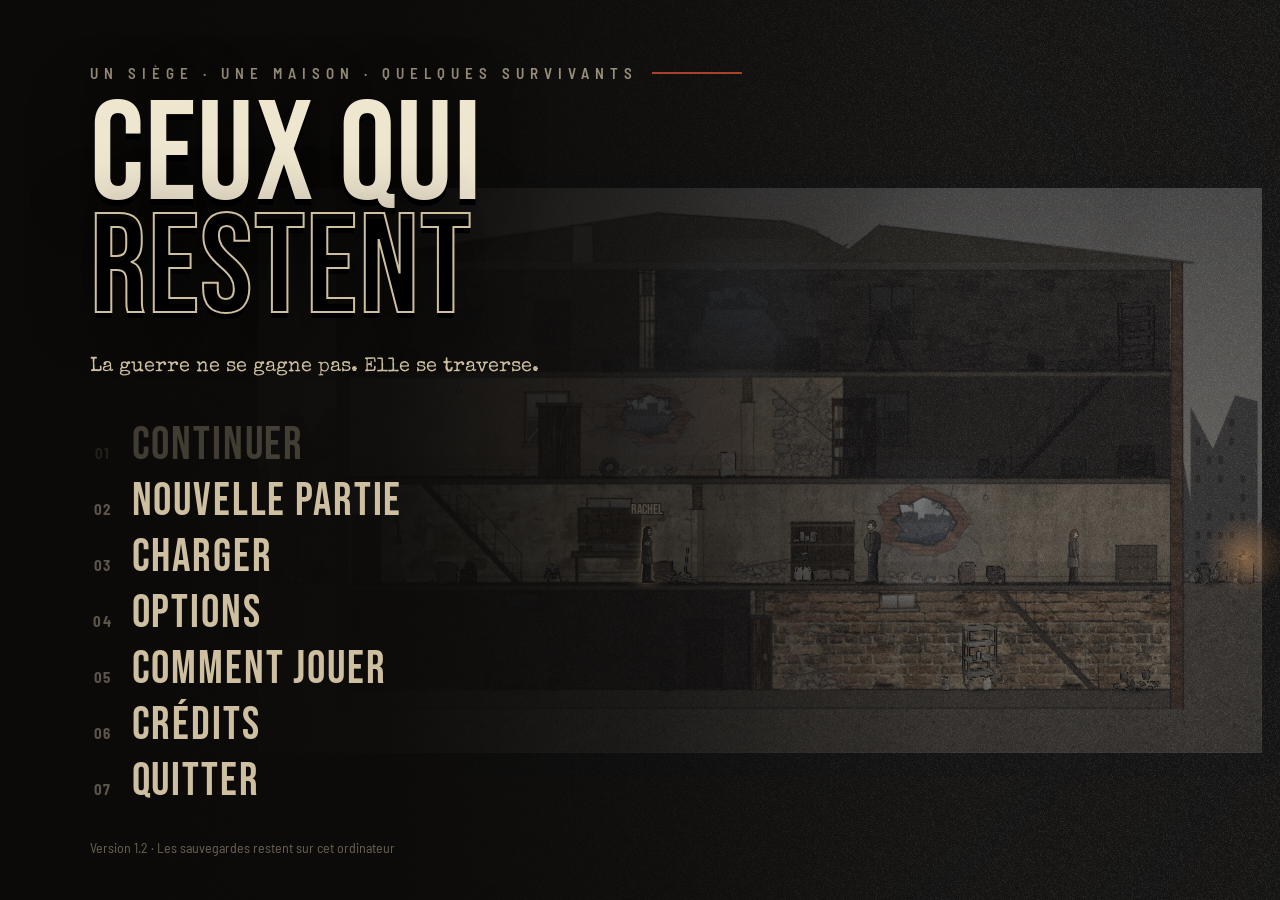
==== commit c3fd93d7: "Plans à géométrie libre et nouvel Entrepôt du port : hangar à sheds, mezzanine, pont roulant, annexe" ====
--- a/index.html
+++ b/index.html
@@ -96,6 +96,7 @@
 <script src="js/render/itemart.js"></script>
 <script src="js/render/portrait.js"></script>
 <script src="js/render/renderer.js"></script>
+<script src="js/render/layout.js"></script>
 <!-- Interface -->
 <script src="js/ui/icons.js"></script>
 <script src="js/ui/ui.js"></script>
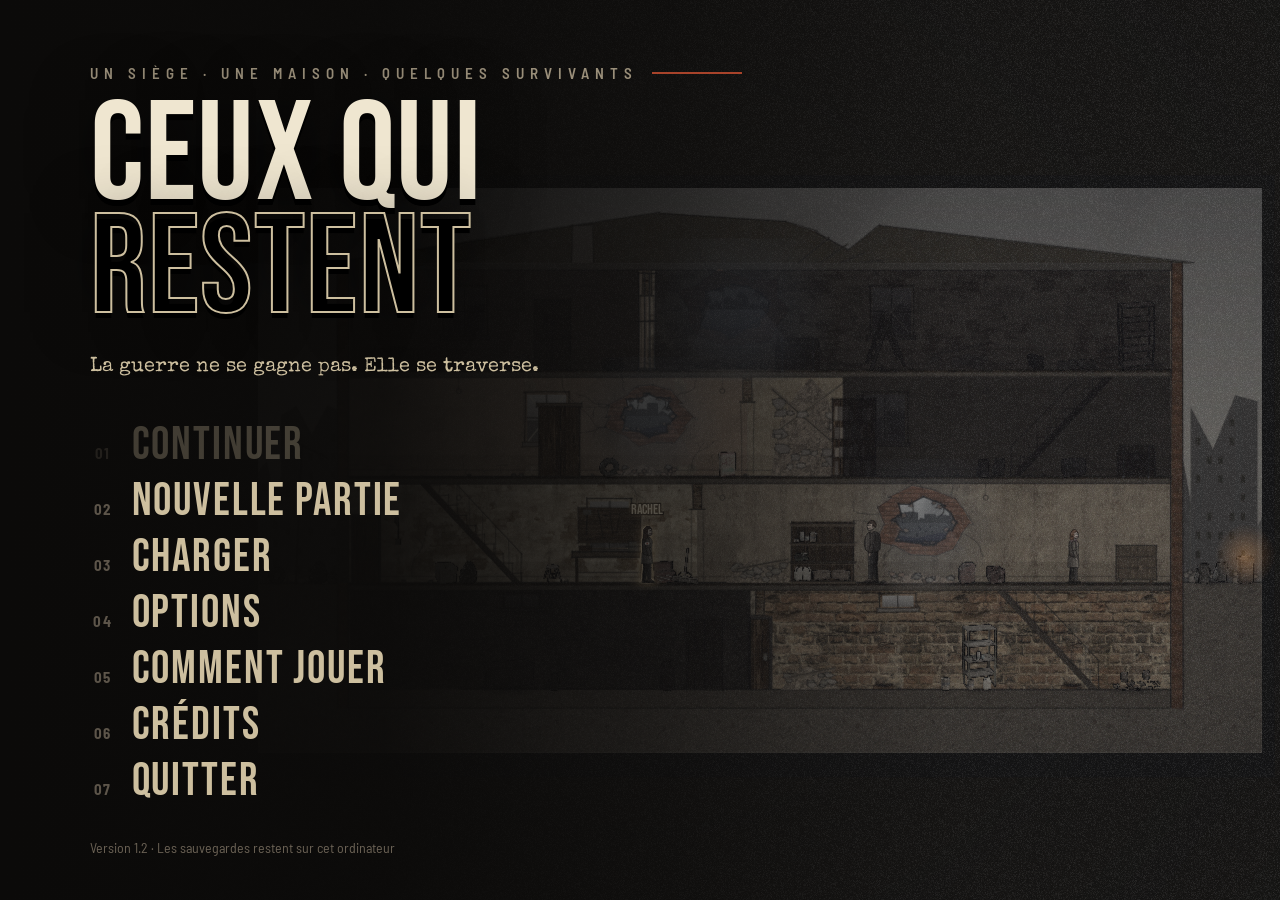
==== commit 09b056a5: "Refuge agrandi : abri anti-aérien de la dernière guerre sous la cave, découvert au 10e jour (trappe " ====
--- a/index.html
+++ b/index.html
@@ -84,6 +84,7 @@
 <script src="js/game/mood.js"></script>
 <script src="js/game/world.js"></script>
 <script src="js/game/market.js"></script>
+<script src="js/game/cellar.js"></script>
 <script src="js/game/night.js"></script>
 <script src="js/game/explore.js"></script>
 <script src="js/game/combat.js"></script>
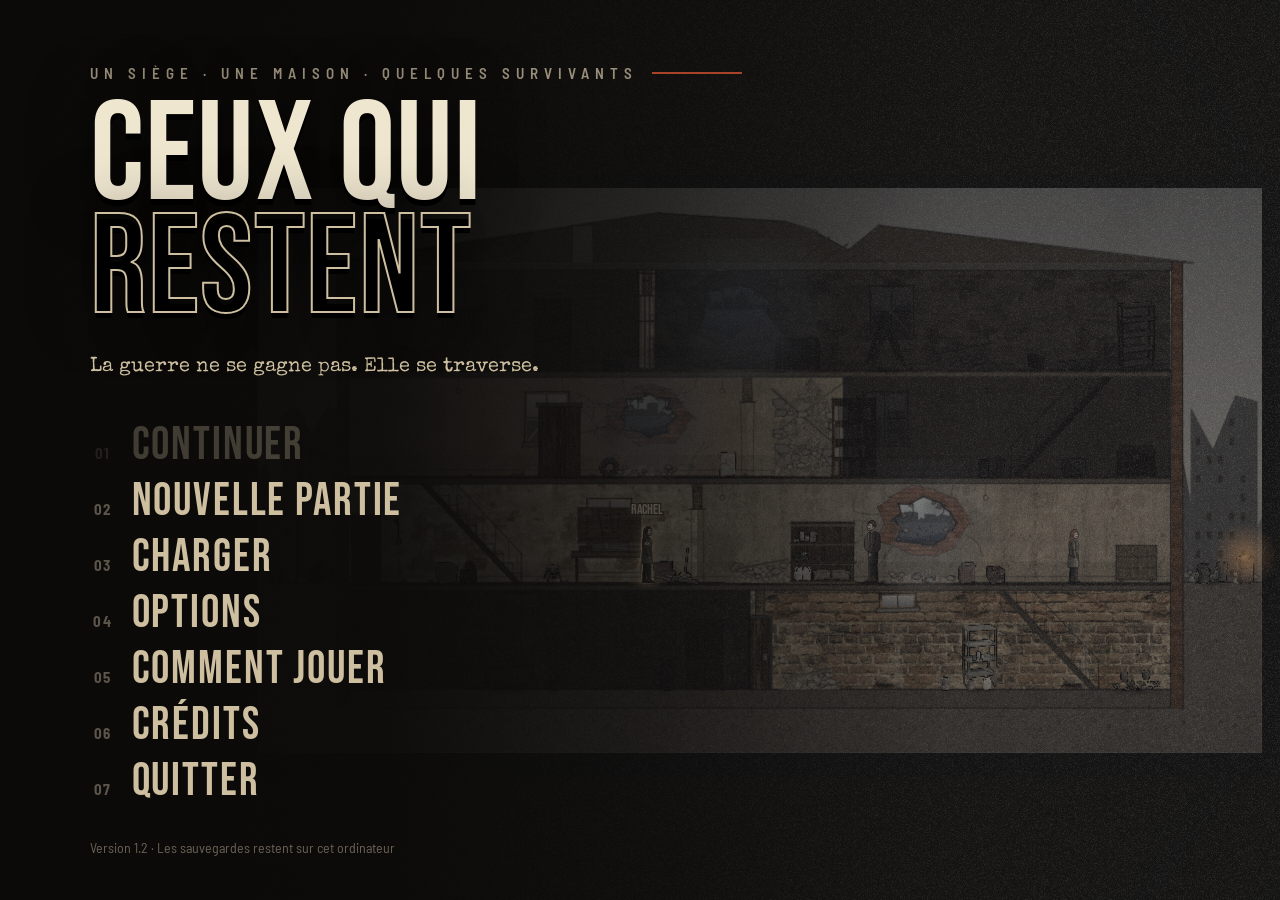
==== commit 1bfebfa3: "Lieux redessinés en plans libres : maison abandonnée, maison des Whitaker, maison mitoyenne, villa, " ====
--- a/index.html
+++ b/index.html
@@ -73,6 +73,7 @@
 <script src="js/data/military.js"></script>
 <script src="js/data/maps_ville.js"></script>
 <script src="js/data/maps_extra.js"></script>
+<script src="js/data/lieux.js"></script>
 <!-- Systèmes -->
 <script src="js/core/audio.js"></script>
 <script src="js/core/save.js"></script>
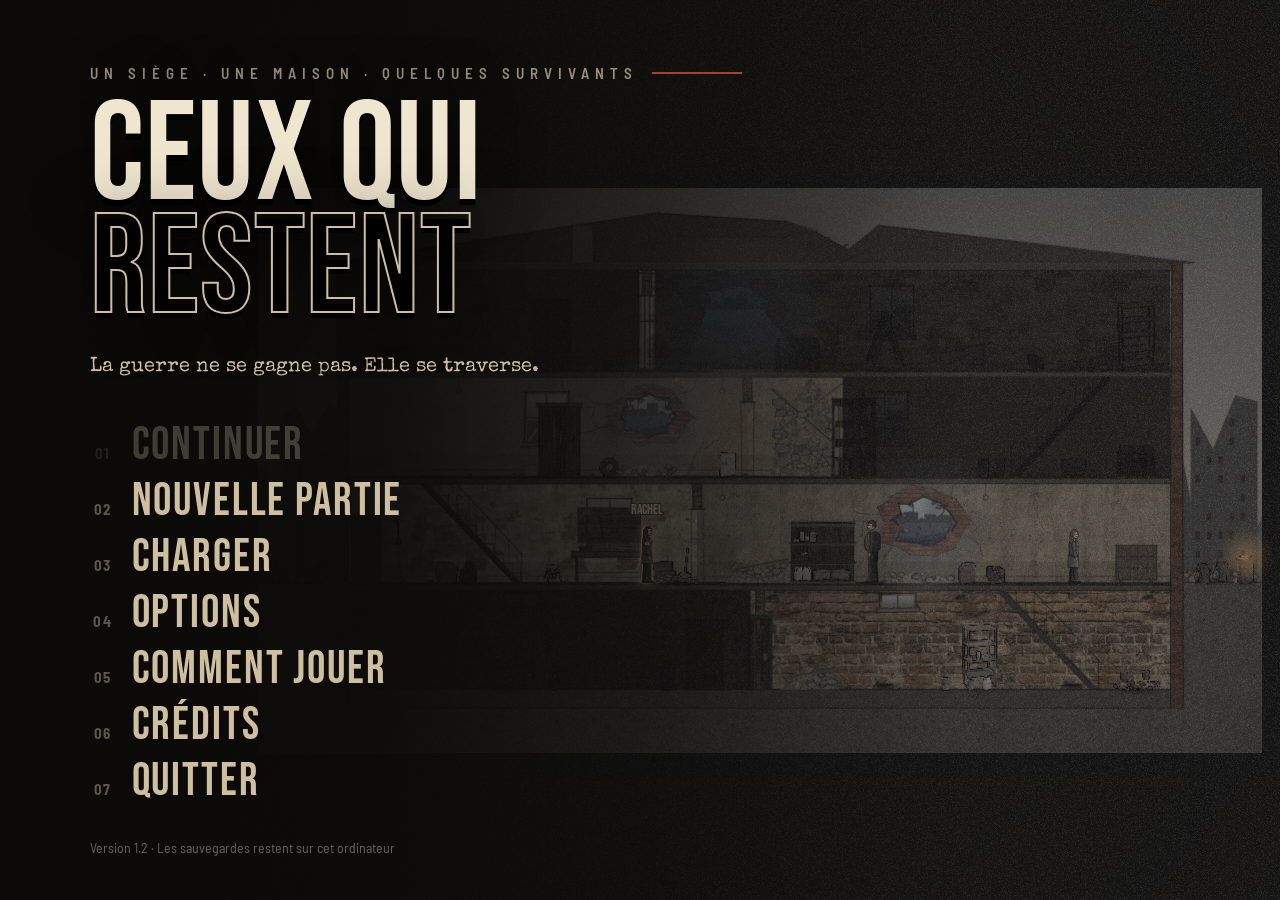
==== commit aa815eed: "Mercenaires : à partir du jour 10, Milo propose chaque jour un pilleur de métier (4 profils, son pro" ====
--- a/index.html
+++ b/index.html
@@ -85,6 +85,7 @@
 <script src="js/game/mood.js"></script>
 <script src="js/game/world.js"></script>
 <script src="js/game/market.js"></script>
+<script src="js/game/merc.js"></script>
 <script src="js/game/cellar.js"></script>
 <script src="js/game/night.js"></script>
 <script src="js/game/explore.js"></script>
--- a/css/style.css
+++ b/css/style.css
@@ -400,6 +400,18 @@
 .role.on { background: var(--bone); color: var(--ink); border-color: var(--bone); }
 .role.on.r-scav { background: var(--amber); border-color: var(--amber); }
 .role.on.r-guard { background: #b9c7d6; border-color: #b9c7d6; }
+/* Mercenaire du jour (écran de la nuit) */
+.night-card.merc { background: #1b1a17; border: 1px dashed #7a6a4c; }
+.night-card.merc.hired { border-style: solid; border-color: var(--amber); box-shadow: 0 0 0 1px var(--amber) inset; }
+.night-card.merc h4 small { font-family: var(--f-body, inherit); font-size: 13px; letter-spacing: .06em; color: #c9a86a; text-transform: uppercase; margin-left: 6px; }
+.merc-price { grid-column: 1 / -1; display: flex; flex-wrap: wrap; align-items: center; gap: 6px; margin-top: 8px; font-size: 12px; color: #bdb3a0; }
+.merc-price span { margin-right: 4px; }
+.merc-price em { position: relative; display: inline-flex; padding: 2px; border: 1px solid #4a4336; background: #25221d; font-style: normal; }
+.merc-price em.rare { border-color: #c9a86a; }
+.merc-price em.ko { border-color: #a4473a; opacity: .7; }
+.merc-price em i { position: absolute; right: 1px; bottom: -2px; font-style: normal; font-size: 11px; color: #efe6d0; text-shadow: 0 1px 2px #000; }
+.role.on.r-merc { background: var(--amber); border-color: var(--amber); color: var(--ink); }
+
 .role:disabled { opacity: .25; cursor: not-allowed; }
 .scav-box { margin-top: 18px; border: 1px solid var(--amber); padding: 16px 18px; background: #1b1814; }
 .scav-box h3 { display: flex; align-items: center; gap: 10px; margin: 0 0 12px; font-family: var(--f-display); font-weight: normal; font-size: 30px; letter-spacing: .04em; color: var(--amber); }
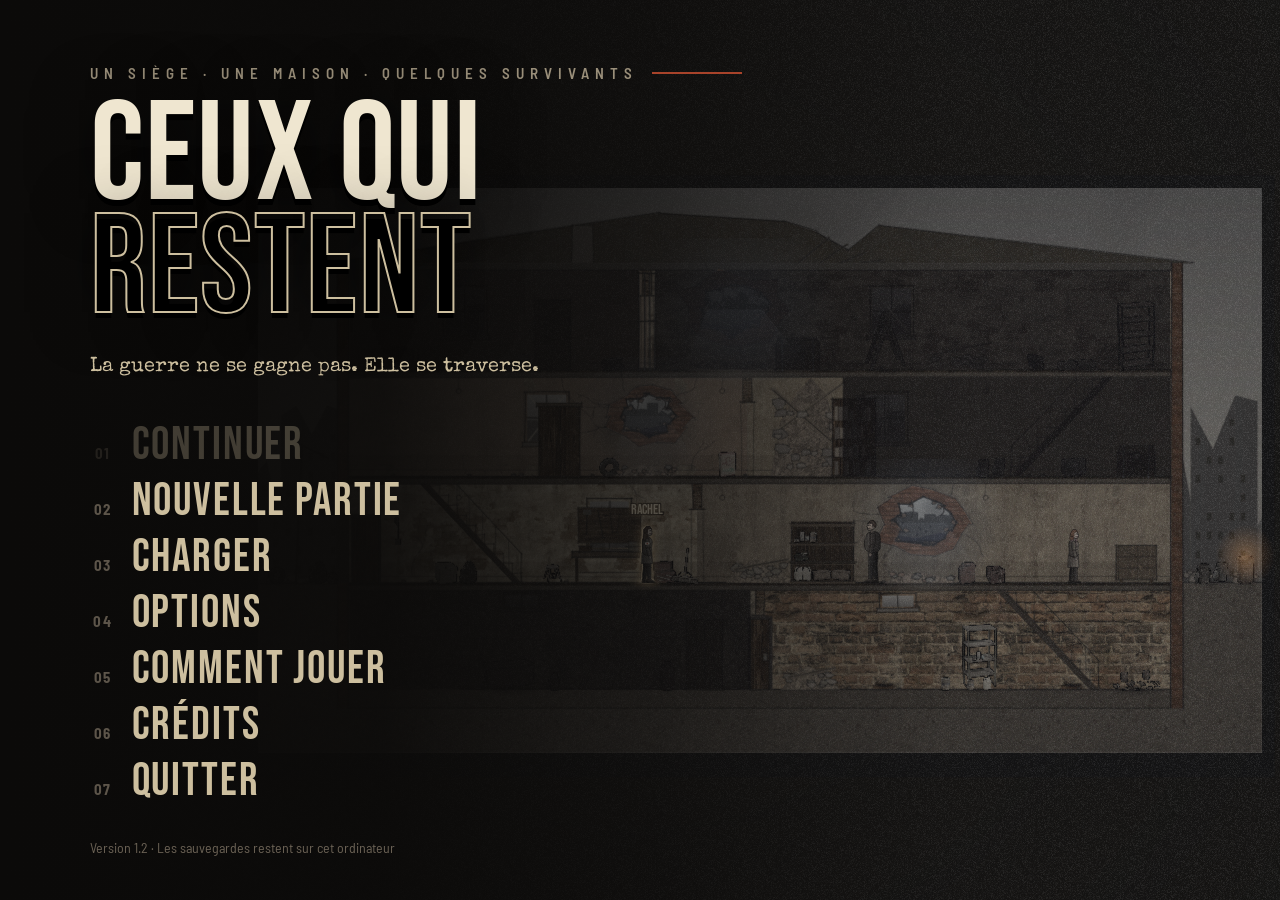
==== commit ef0ba910: "Menace qui évolue (bande, rumeurs, émissaire, siège) et événements uniques par partie La bande rival" ====
--- a/index.html
+++ b/index.html
@@ -86,6 +86,8 @@
 <script src="js/game/world.js"></script>
 <script src="js/game/market.js"></script>
 <script src="js/game/merc.js"></script>
+<script src="js/game/threat.js"></script>
+<script src="js/game/uniques.js"></script>
 <script src="js/game/cellar.js"></script>
 <script src="js/game/night.js"></script>
 <script src="js/game/explore.js"></script>
--- a/css/style.css
+++ b/css/style.css
@@ -638,6 +638,10 @@
   box-shadow: inset 0 0 0 2px #ffffff10, 0 2px 4px #0004; clip-path: polygon(3% 0, 100% 2%, 97% 100%, 0 97%);
 }
 .inv-art.sm { width: 36px; height: 36px; }
+/* Usure d'un outil : fine barre sous l'illustration */
+.inv-art { position: relative; }
+.inv-wear { position: absolute; left: 4px; bottom: 4px; height: 3px; max-width: calc(100% - 8px); background: #9cae7a; box-shadow: 0 0 0 1px #0008; }
+.inv-wear.low { background: #c0563c; }
 .inv-item { gap: 14px; padding: 8px 12px 8px 8px; }
 .inv-grid { grid-template-columns: repeat(auto-fill, minmax(215px, 1fr)); }
 .inv-name { font-size: 17px; }
@@ -989,3 +993,74 @@
 .help-tab .ico { width: 18px; height: 18px; }
 .help-tab:hover { opacity: 1; }
 .help-tab.on { opacity: 1; background: #ffffff14; border-color: currentColor; }
+
+/* ---------- fabrication en série */
+.batch { display: flex; flex-direction: column; gap: 14px; min-width: 380px; }
+.bt-row { display: grid; grid-template-columns: auto auto auto 1fr; align-items: center; gap: 12px; }
+.bt-row .btn { font-size: 26px; padding: 2px 14px; line-height: 1; }
+.bt-n { display: flex; flex-direction: column; align-items: center; min-width: 58px; }
+.bt-n b { font-family: var(--f-display); font-size: 44px; line-height: .9; font-weight: normal; }
+.bt-n span { font-size: 12px; text-transform: uppercase; letter-spacing: .12em; color: var(--ink-3); }
+.bt-range { width: 100%; accent-color: #8a4a2c; }
+.bt-sec { display: flex; align-items: center; gap: 14px; }
+.bt-sec .tb-k { width: 90px; font-size: 12px; text-transform: uppercase; letter-spacing: .12em; color: var(--ink-3); }
+.bt-items { display: flex; gap: 10px; flex-wrap: wrap; }
+.bt-item { position: relative; display: flex; align-items: center; gap: 6px; padding: 4px 10px 4px 4px; background: #2a2620; border: 1px solid #14120f; color: var(--bone); }
+.bt-item b { font-family: var(--f-display); font-size: 24px; font-weight: normal; }
+.bt-item.ko { box-shadow: inset 0 0 0 2px #b5543f; }
+.bt-time { margin: 0; display: flex; align-items: center; gap: 8px; color: var(--ink-2); }
+.bt-time svg { width: 18px; height: 18px; }
+.bt-time .ko, .batch .ko { color: #a4472c; }
+
+/* ---------- troc par glisser-déposer */
+.trade-panel { width: min(1320px, 96vw); }
+.trade-head { display: flex; align-items: center; gap: 18px; margin-bottom: 10px; }
+.trade-head .trade-face { margin: 0; }
+.trade-notes { display: flex; flex-direction: column; gap: 4px; }
+.trade-notes .trade-wants { margin: 0; }
+.trade2 { display: grid; grid-template-columns: 1fr 0.9fr 1fr; gap: 12px; align-items: start; }
+.trade-center { display: flex; flex-direction: column; gap: 8px; }
+.trade-center .loot-grid { grid-template-columns: repeat(4, 1fr); }
+.trade-center .loot-side { padding: 8px 10px; }
+.trade-center .loot-title { margin-bottom: 6px; }
+.tz .loot-title { flex-direction: row; align-items: baseline; flex-wrap: wrap; column-gap: 10px; }
+.tz .loot-title .tb-k { width: 100%; }
+.tz .loot-title b { font-size: 22px; }
+.tz-sum { margin-left: auto; font-style: normal; font-family: var(--f-display); font-size: 24px; color: var(--amber); }
+.tz-mine .tz-sum, .tz-stock .tz-sum { display: none; }
+.tz-mine.bag .tz-sum { display: block; font-size: 18px; color: #b8ad95; }
+.tz-mine.bag .tz-sum.full { color: #d0664a; }
+.tz .loot-empty { font-size: 18px; letter-spacing: .08em; text-align: center; padding: 0 10px; }
+.tz-give { background: #252b20; }
+.tz-take { background: #2b2420; }
+.tz.can { box-shadow: inset 0 0 0 1px var(--amber), 0 4px 14px rgba(0,0,0,.35); }
+.loot-slot .pr { position: absolute; left: 4px; bottom: 2px; font-family: var(--f-display); font-size: 15px; color: #cbbd9c; text-shadow: 0 1px 2px #000; }
+.loot-slot.liked { box-shadow: inset 0 0 0 2px #6f8a4a; }
+.loot-slot.liked .pr { color: #b9d28a; }
+.loot-slot.rare .pr { color: #e29a6a; }
+.trade-scale { position: relative; padding-top: 46px; display: flex; flex-direction: column; align-items: center; gap: 2px; }
+.ts-beam { position: absolute; top: 12px; left: 18%; right: 18%; height: 4px; background: #6b5d48; border-radius: 2px; transition: transform .35s cubic-bezier(.3,1.4,.5,1); box-shadow: 0 1px 0 #000; }
+.ts-pan { position: absolute; top: 4px; width: 46px; height: 12px; border: 2px solid #6b5d48; border-top: none; border-radius: 0 0 24px 24px; background: #2a2620; }
+.ts-pan.l { left: -20px; } .ts-pan.r { right: -20px; }
+.ts-post { position: absolute; top: 14px; left: 50%; width: 4px; height: 32px; margin-left: -2px; background: #6b5d48; }
+.ts-vals { display: flex; align-items: baseline; gap: 10px; font-size: 13px; color: var(--ink-3); }
+.ts-vals b { font-family: var(--f-display); font-weight: normal; font-size: 26px; color: var(--ink); }
+.ts-vals b.ok { color: #3f5a2a; } .ts-vals b.ko { color: #a4472c; }
+.trade-panel .trade-say { text-align: center; }
+@media (max-width: 900px) { .trade2 { grid-template-columns: 1fr; } }
+
+/* ---------- second écran de la nuit : le lieu (plein écran, la carte en grand) */
+.panel.loc-screen { width: 98vw; height: 97vh; max-height: 97vh; }
+.loc-screen .panel-head { padding: 12px 24px 8px; }
+.loc-screen .panel-head h2 { font-size: 40px; }
+.loc-screen .panel-body { flex: 1; min-height: 0; padding: 12px 20px; overflow: hidden; }
+.loc-screen .panel-foot { padding: 10px 24px 12px; }
+.loc-wrap { display: grid; grid-template-columns: minmax(0, 1fr) clamp(300px, 24vw, 420px); gap: 16px; height: 100%; }
+.loc-wrap .cm-box { margin: 0; min-height: 0; height: 100%; display: flex; align-items: center; justify-content: center; position: relative; container-type: size; }
+.loc-wrap .city-map { width: min(100cqw, 100cqh * 1000 / 540); height: auto; }
+.loc-side { display: flex; flex-direction: column; gap: 6px; min-height: 0; overflow-y: auto; }
+.loc-side .loc-photo { height: clamp(180px, 30vh, 300px); margin: 0; flex: none; }
+.loc-facts { margin: 6px 0 0; font-size: 14.5px; color: var(--bone-2); }
+.loc-empty { display: flex; flex-direction: column; align-items: center; justify-content: center; gap: 10px; flex: 1; min-height: 250px; border: 1px dashed #4a443a; color: #8a8070; text-align: center; font-size: 15px; }
+.loc-empty svg { width: 36px; height: 36px; opacity: .6; }
+@media (max-width: 900px) { .loc-wrap { grid-template-columns: 1fr; height: auto; } .loc-screen .panel-body { overflow-y: auto; } }
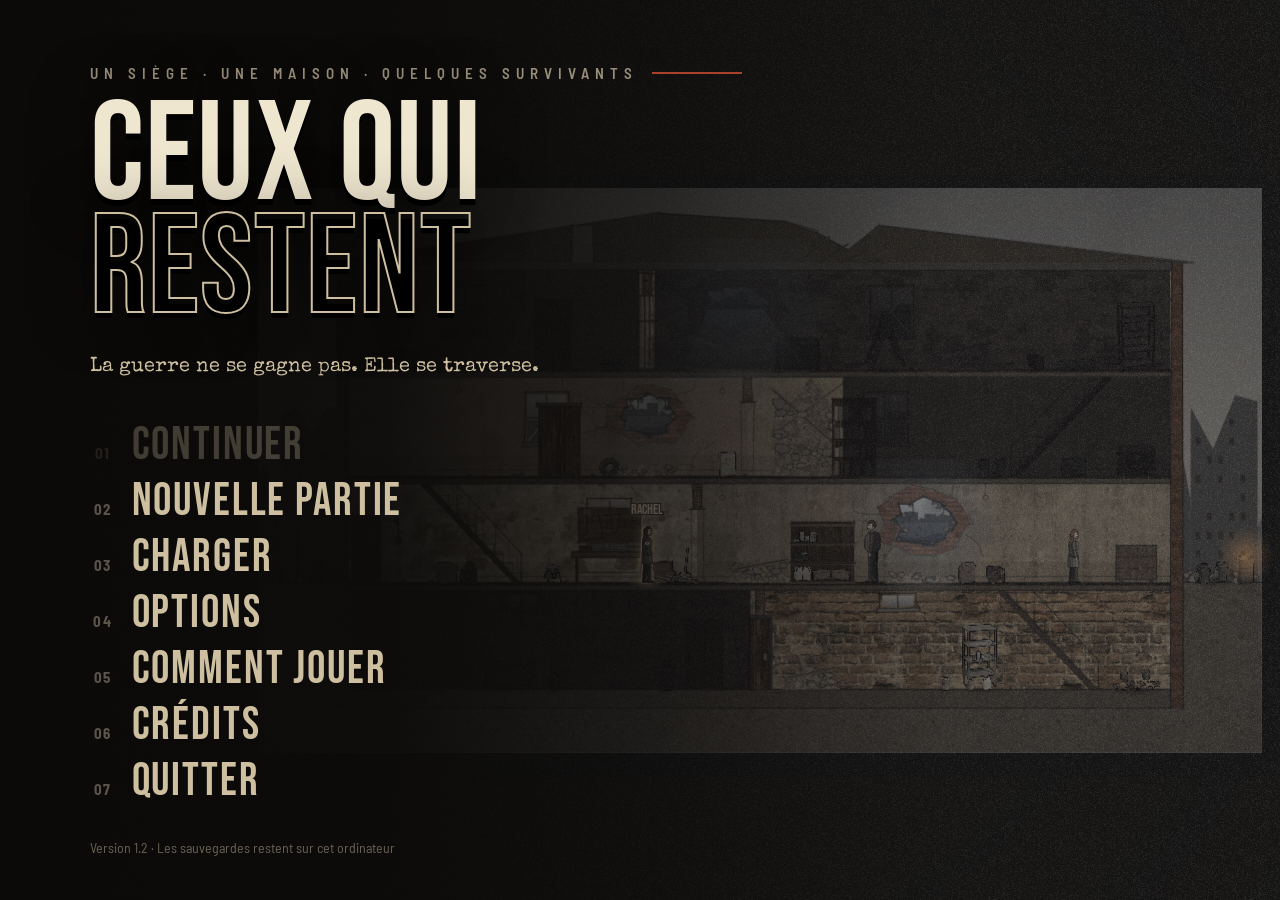
==== commit d5b6cc82: "Outil de mesure des performances (F3 / F4) : images, calque statique, markDirty, sections du rendu C" ====
--- a/index.html
+++ b/index.html
@@ -58,6 +58,7 @@
 
 <!-- Noyau -->
 <script src="js/core/util.js"></script>
+<script src="js/core/perf.js"></script>
 <!-- Données -->
 <script src="js/data/items.js"></script>
 <script src="js/data/buildings.js"></script>
--- a/css/style.css
+++ b/css/style.css
@@ -201,16 +201,27 @@
    ========================================================= */
 #toasts { position: absolute; left: 50%; bottom: 24px; transform: translateX(-50%); display: flex; flex-direction: column-reverse; gap: 8px; z-index: 12; align-items: center; pointer-events: none; }
 .toast {
-  display: flex; align-items: center; gap: 12px; max-width: 700px; padding: 10px 18px 10px 14px; font-size: 17px;
-  background: var(--char-tex), linear-gradient(180deg, #1f1c18f5, #161412f5); border: 1px solid var(--line); border-left: 4px solid var(--bone-2);
-  box-shadow: var(--shadow); animation: toastIn .3s cubic-bezier(.2, .8, .3, 1); transition: opacity .5s, transform .5s;
-}
-.toast .ico { font-size: 22px; color: var(--bone-2); }
-.toast.warn { border-left-color: var(--amber); } .toast.warn .ico { color: var(--amber); }
-.toast.alert { border-left-color: var(--rust-2); background: var(--char-tex), linear-gradient(180deg, #3a1d14f5, #22130ef5); } .toast.alert .ico { color: var(--rust-2); }
-.toast.done { border-left-color: var(--moss); } .toast.done .ico { color: var(--moss); }
-.toast.out { opacity: 0; transform: translateY(10px); }
-@keyframes toastIn { from { opacity: 0; transform: translateY(14px) scale(.98); } }
+  position: relative; min-width: 300px; max-width: 560px; padding: 15px 26px 14px; color: var(--ink); font: 16px/1.35 var(--f-note);
+  background: var(--paper-tex), radial-gradient(ellipse at 12% 0%, #f3ead6 0%, transparent 55%), radial-gradient(ellipse at 100% 100%, #b9a78255 0%, transparent 55%), var(--paper);
+  box-shadow: 0 8px 22px #000c, 0 0 0 1px #0004; transform: rotate(var(--rot, -1deg));
+  animation: toastDrop .55s cubic-bezier(.2, .8, .3, 1); transition: opacity .55s, transform .55s;
+}
+.toast::before { content: ''; position: absolute; top: -11px; left: calc(50% - 42px + var(--tapex, 0px)); width: 84px; height: 22px; background: rgba(236, 226, 200, .74); transform: rotate(var(--tape, 3deg)); box-shadow: 0 1px 3px #0005; }
+.toast .tp { display: inline-block; margin-bottom: 6px; padding: 0 8px; font: 15px/20px var(--f-display); letter-spacing: .14em; color: var(--rust); border: 2px solid var(--rust); transform: rotate(-2.5deg); opacity: .92; }
+.toast b { display: block; font: 26px/1 var(--f-display); letter-spacing: .03em; margin-bottom: 3px; }
+.toast .td { display: block; }
+.toast.warn .tp { color: #8a5a10; border-color: #8a5a10; }
+.toast.done .tp { color: #4d6034; border-color: #4d6034; }
+.toast.alert { background: var(--paper-tex), radial-gradient(ellipse at 12% 0%, #f6e7d0 0%, transparent 55%), #e4cdb0; animation: toastDrop .55s cubic-bezier(.2, .8, .3, 1), toastShake .45s .5s; }
+.toast.alert .tp { background: var(--rust); color: #f6e7d0; }
+.toast.out { opacity: 0; transform: translateY(34px) rotate(calc(var(--rot, -1deg) + 3deg)); }
+@keyframes toastDrop {
+  0% { opacity: 0; transform: translateY(-70px) rotate(calc(var(--rot, -1deg) - 7deg)); }
+  55% { opacity: 1; transform: translateY(8px) rotate(calc(var(--rot, -1deg) + 1.5deg)); }
+  78% { transform: translateY(-3px) rotate(var(--rot, -1deg)); }
+  100% { transform: translateY(0) rotate(var(--rot, -1deg)); }
+}
+@keyframes toastShake { 0%, 100% { margin-left: 0; } 20% { margin-left: -5px; } 40% { margin-left: 5px; } 60% { margin-left: -3px; } 80% { margin-left: 3px; } }
 .float-moral { position: absolute; font-family: var(--f-display); font-size: 30px; letter-spacing: .05em; z-index: 13; pointer-events: none; animation: floatUp 2.2s ease-out forwards; text-shadow: 0 2px 6px #000; }
 @keyframes floatUp { to { opacity: 0; transform: translateY(-60px); } }
 
